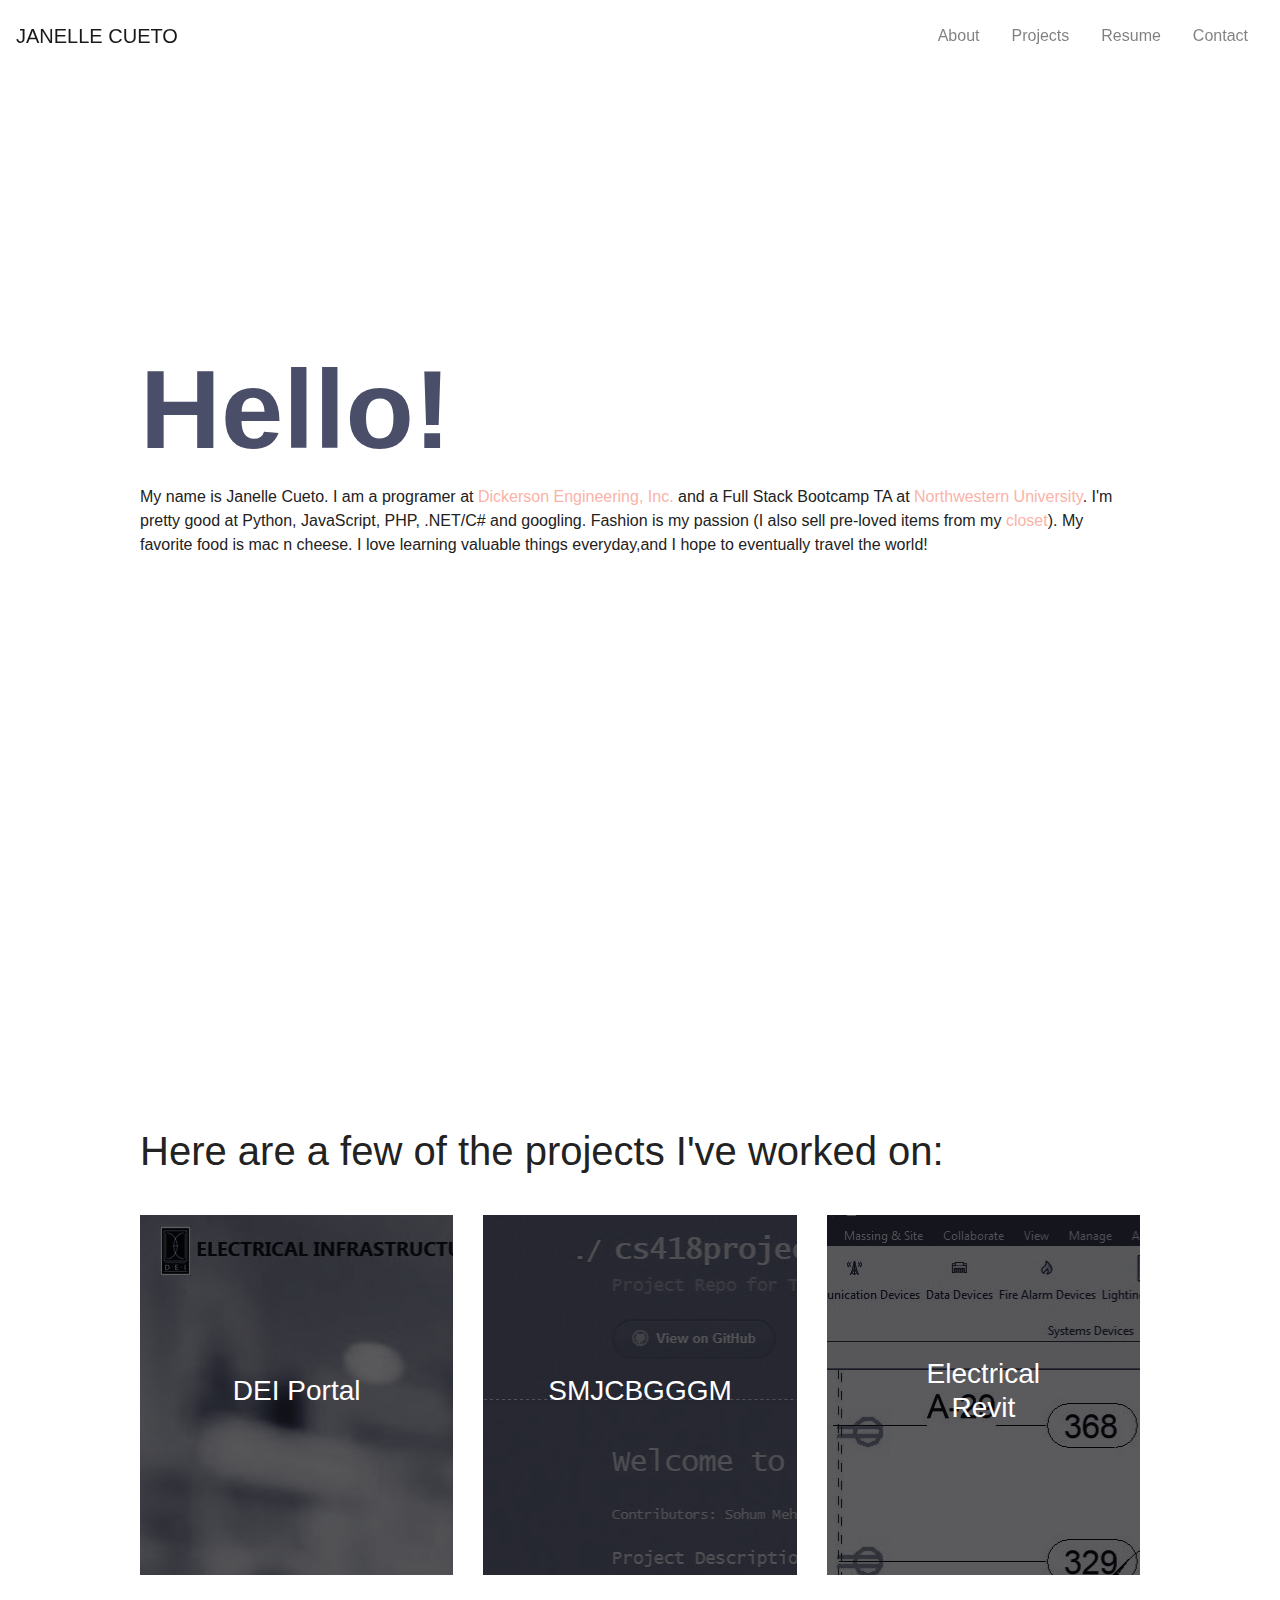
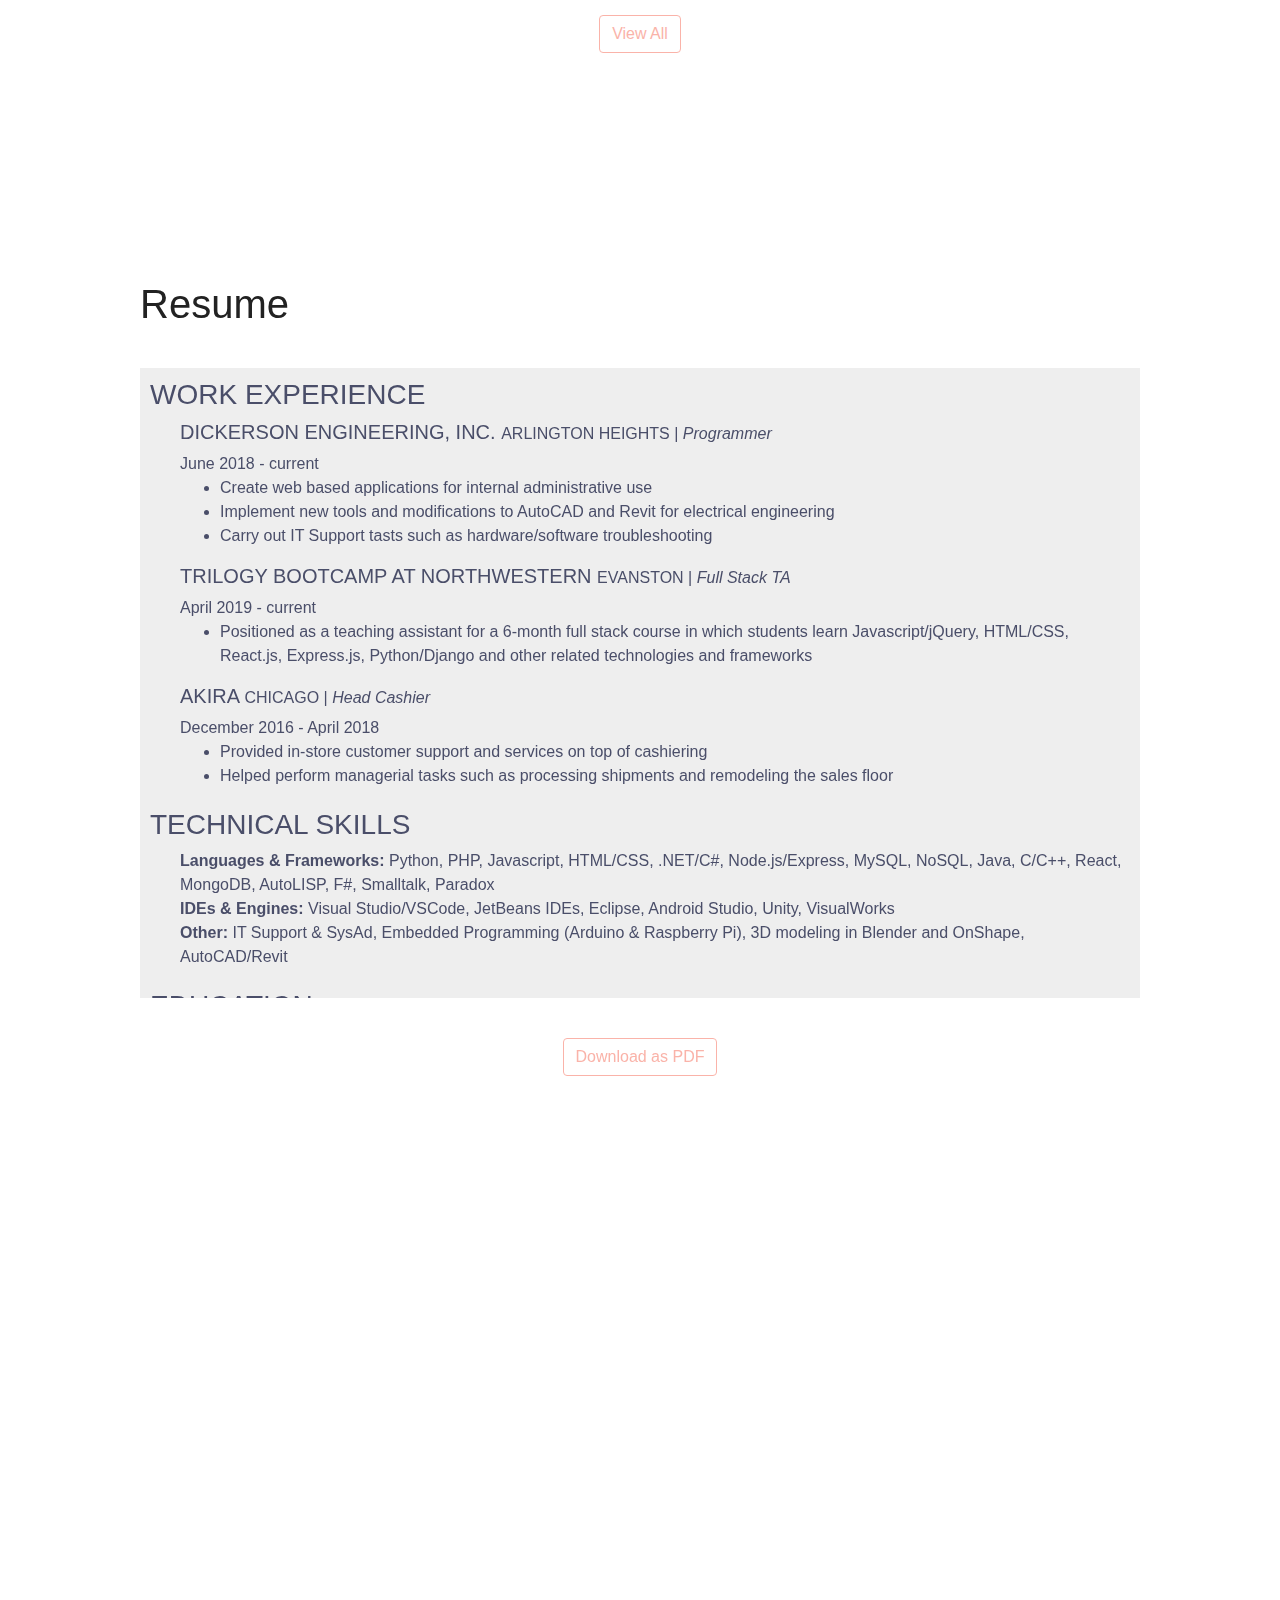
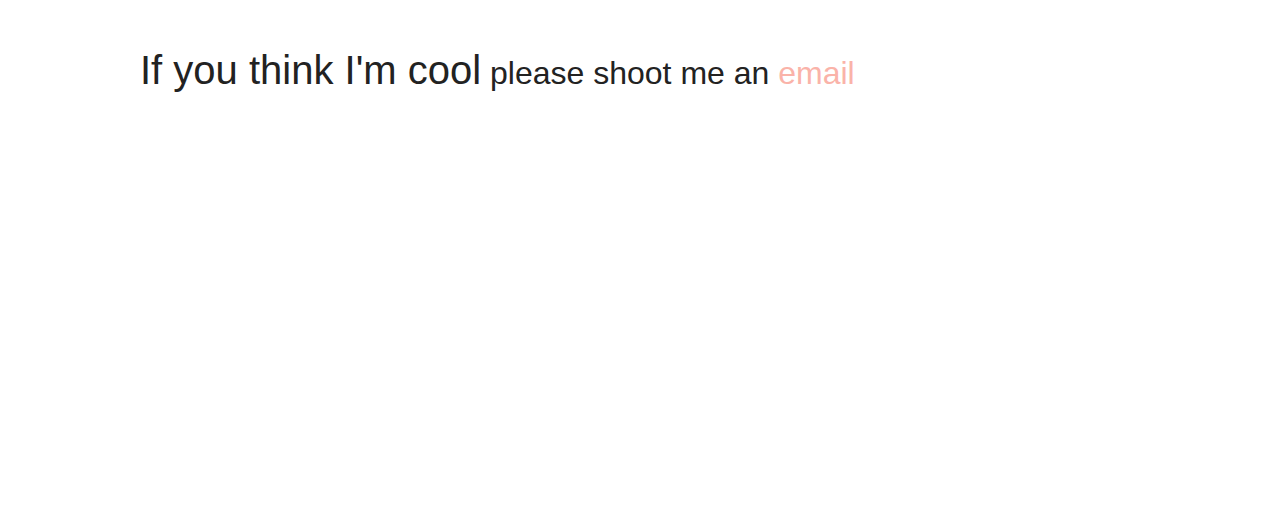
==== index.html @ 41c61125 "updated: added 404 page" ====
<!DOCTYPE html>
<html lang="en">

<head>
    <meta charset="UTF-8">
    <meta name="viewport" content="width=device-width, initial-scale=1.0">
    <meta http-equiv="X-UA-Compatible" content="ie=edge">
    <title>Janelle Cueto </title>
    <link rel="stylesheet" href="https://stackpath.bootstrapcdn.com/bootstrap/4.3.1/css/bootstrap.min.css" integrity="sha384-ggOyR0iXCbMQv3Xipma34MD+dH/1fQ784/j6cY/iJTQUOhcWr7x9JvoRxT2MZw1T"
        crossorigin="anonymous">
    <link rel="stylesheet" href="main.css">
</head>

<body>
    <!-- <div id="tester">
        <span id="scrollDelta"></span>
    </div> -->

    <div class="container-fluid">
    <nav class="navbar navbar-expand-lg fixed-top navbar-light scrolling-navbar">
            <a class="navbar-brand" href="#">
                <span>JANELLE CUETO</span>
            </a>
            <button class="navbar-toggler navbar-toggler-right" type="button" data-toggle="collapse" data-target="#myNavbar" aria-controls="collapsibleNav"
                aria-expanded="false" aria-label="Toggle navigation">
                <span class="navbar-toggler-icon"></span>
            </button>
            <div class="collapse navbar-collapse flex-grow-1" id="myNavbar">
                <ul class="navbar-nav ml-auto flex-nowrap text-right">
                    <li class="nav-item">
                        <a href="#welcome" class="nav-link m-2 menu-item nav-active">About</a>
                    </li>
                    <li class="nav-item">
                        <a href="#projects" class="nav-link m-2 menu-item">Projects</a>
                    </li>
                    <li class="nav-item">
                        <a href="#resume" class="nav-link m-2 menu-item">Resume</a>
                    </li>
                    <li class="nav-item">
                        <a href="#contact" class="nav-link m-2 menu-item">Contact</a>
                    </li>
                </ul>
            </div>
        </nav>

        <div id="welcome" class="page-block">
            <!-- <a name="1" class="snap-link"></a> -->
            <section id="welcome-inner" class="inner-vcenter">
                <h1 class="big-blue">Hello!</h1>
                <p>My name is Janelle Cueto. I am a
                    <span class="welcome-link">programer</span>
                    at
                    <a href="www.dei-pe.com" target="_blank">Dickerson Engineering, Inc.</a> and a Full Stack Bootcamp TA at
                    <a href="https://bootcamp.northwestern.edu/coding/" target="_blank">Northwestern University</a>. I'm pretty 
                    good at Python, JavaScript, PHP, .NET/C# and googling. Fashion is my passion (I also sell pre-loved items 
                    from my <a href="https://www.depop.com/janelli/" target="_blank">closet</a>). My favorite food is mac n 
                    cheese. I love learning valuable things everyday,and I hope to eventually travel the world!
                </p>
            </section>
        </div>
        <div id="projects" class="page-block">
            <!-- <a name="2" class="snap-link"></a> -->
            <section id="projects-inner" class="inner-vcenter">
                <div class="subject-header">
                    <h1>Here are a few of the projects I've worked on:</h1>
                </div>
                <div class="row" id="projects-row">
                    <div class="col-md">
                        <div class="bg-pic" id="pr1"></div>
                        <div class="front-vcenter">
                            <h3>DEI Portal</h3>
                            <a class="btn btn-outline-pink" href="https://portal.dei-pe.com/hospital/demo" target="_blank">
                                Explore</a>
                        </div>
                    </div>
                    <div class="col-md" >
                        <div class="bg-pic" id="pr2"></div>
                        <div class="front-vcenter">
                            <h3>SMJCBGGGM</h3>
                            <a class="btn btn-outline-pink" href="https://nuknuk48.github.io/cs418project/" target="_blank">
                                Explore</a>
                        </div>
                    </div>
                    <div class="col-md">
                        <div class="bg-pic" id="pr3"></div>
                        <div class="front-vcenter">
                            <h3>Electrical Revit</h3>
                            <a class="btn btn-outline-pink" href="https://github.com/janellecueto/RevitMods" target="_blank">
                                Explore</a>
                        </div>
                    </div>
                </div>
                <div class="subject-footer">
                    <!-- <a class="btn btn-outline-pink" href="./projects.html">View All</a> -->
                    <a class="btn btn-outline-pink" href="./pageNotFound.html">View All</a>
                </div>
            </section>
        </div>
        
        <div id="resume" class="page-block">
            <!-- <a name="3" class="snap-link"></a> -->
            <section id="resume-inner" class="inner-vcenter">
                <div class="subject-header">
                    <h1>Resume</h1>
                </div>
                <div id="scrolling">
                    <section class="res-sec">
                        <h3>WORK EXPERIENCE</h3>
                        <div class="res-tab">
                            <h5>DICKERSON ENGINEERING, INC.
                                <small>ARLINGTON HEIGHTS |
                                    <i>Programmer</i>
                                </small>
                            </h5>
                            <span>June 2018 - current</span>
                            <br>
                            <ul>
                                <li>Create web based applications for internal administrative use</li>
                                <li>Implement new tools and modifications to AutoCAD and Revit for electrical engineering </li>
                                <li>Carry out IT Support tasts such as hardware/software troubleshooting</li>
                            </ul>
                        </div>
                        <div class="res-tab">
                            <h5>TRILOGY BOOTCAMP AT NORTHWESTERN
                                <small>EVANSTON |
                                    <i>Full Stack TA</i>
                                </small>
                            </h5>
                            <span>April 2019 - current</span>
                            <br>
                            <ul>
                                <li>Positioned as a teaching assistant for a 6-month full stack course in which students learn
                                    Javascript/jQuery, HTML/CSS, React.js, Express.js, Python/Django and other related technologies
                                    and frameworks</li>
                            </ul>
                        </div>
                        <div class="res-tab">
                            <h5>AKIRA
                                <small>CHICAGO |
                                    <i>Head Cashier</i>
                                </small>
                            </h5>
                            <span>December 2016 - April 2018</span>
                            <br>
                            <ul>
                                <li>Provided in-store customer support and services on top of cashiering</li>
                                <li>Helped perform managerial tasks such as processing shipments and remodeling the sales floor</li>
                            </ul>
                        </div>

                    </section>
                    <section class="res-sec">
                        <h3>TECHNICAL SKILLS</h3>
                        <div class="res-tab">
                            <b>Languages & Frameworks: </b>
                            <span>Python, PHP, Javascript, HTML/CSS, .NET/C#, Node.js/Express, MySQL, NoSQL, Java, C/C++, React,
                                MongoDB, AutoLISP, F#, Smalltalk, Paradox
                            </span>
                            <br>
                            <b>IDEs & Engines: </b>
                            <span>Visual Studio/VSCode, JetBeans IDEs, Eclipse, Android Studio, Unity, VisualWorks
                            </span>
                            <br>
                            <b>Other: </b>
                            <span>IT Support & SysAd, Embedded Programming (Arduino & Raspberry Pi), 3D modeling in Blender and
                                OnShape, AutoCAD/Revit
                            </span>
                        </div>
                    </section>
                    <section class="res-sec">
                        <h3>EDUCATION</h3>
                        <div class="res-tab">
                            <h5>UNIVERSITY OF ILLINOIS AT CHICAGO
                                <small>Chicago</small>
                            </h5>
                            <span>August 2014 - May 2018</span>
                            <br>
                            <span>Bachelor of Science in Computer Science / GPA: 3.4/4.0</span>
                        </div>
                    </section>
                    <section class="res-sec">
                        <h3>PROJECTS & OTHER EXPERIENCE</h3>
                        <div class="res-tab">
                            <h5>
                                <a href="https://portal.dei-pe.com/hospital/demo/" target="_blank" class="res-link">DEI HOSPITAL PORTAL</a>
                                <small>|
                                    <i>Full Stack</i>
                                </small>
                            </h5>
                            <span>October 2018 - current</span>
                            <br>
                            <ul>
                                <li>Created an online viewing portal which displays information on the state of a hospital’s
                                    electrical gear for use by our clients.
                                </li>
                                <li>Implemented an in-house editor which manages portal data and client user privileges.
                                </li>
                            </ul>
                        </div>
                        <div class="res-tab">
                            <h5>
                                DEI REVIT ADD-INS
                                <small>|<i>.NET/C# Developer</i></small>
                            </h5>
                            <span>January 2019 - current</span><br>
                            <ul>
                                <li>Explored the .NET Revit API and defined external commands to cater to electrical engineering
                                    design. </li>
                            </ul>
                        </div>
                        <div class="res-tab">
                            <h5>
                                    <a href="https://nuknuk48.github.io/cs418project/" target="_blank" class="res-link">SMJCBGGGM</a> 
                                <small> | <i>Python Developer</i></small>
                            </h5>
                            <span>January 2018 - May 2018</span><br>
                            <ul>
                                <li>Collaborated with team members to create a web application displaying data scraped from Yelp in
                                     conjunction with other data collected on a specific area in Chicago. </li>
                            </ul>
                        </div>
                        <div class="res-tab">
                            <h5>
                                <a href="https://janellecueto.wixsite.com/class/vr-project-3-escape-room" target="_blank" class="res-link">ESCAPE ROOM VR</a>
                                <small> | <i>Game Developer</i></small>
                            </h5>
                            <span>November 2017 - December 2017</span><br>
                            <ul>
                                <li>Worked with a small team to create a virtual reality simulation for the HTC Vive.</li>
                            </ul>
                        </div>
                    </section>
                </div>
                <div class="subject-footer">
                    <a class="btn btn-outline-pink" href="JanelleCueto_Resume (1).pdf">Download as PDF</a>
                </div>
            </section>
        </div>
        <div id="contact" class="page-block">
            <section id="contact-inner" class="inner-vcenter">
                <div class="subject-header">
                    <h1>If you think I'm cool<small> please shoot me an
                            <a href="mailto:janellecueto@gmail.com?subject=Nice Github Page!&body=You've caught my attention...">email</a>
                        </small>
                    </h1>
                </div>
            </section>
        </div>
    </div>
<script src="https://code.jquery.com/jquery-3.3.1.slim.min.js" integrity="sha384-q8i/X+965DzO0rT7abK41JStQIAqVgRVzpbzo5smXKp4YfRvH+8abtTE1Pi6jizo"
    crossorigin="anonymous"></script>
<script src="https://cdnjs.cloudflare.com/ajax/libs/popper.js/1.14.7/umd/popper.min.js" integrity="sha384-UO2eT0CpHqdSJQ6hJty5KVphtPhzWj9WO1clHTMGa3JDZwrnQq4sF86dIHNDz0W1"
    crossorigin="anonymous"></script>
<script src="https://stackpath.bootstrapcdn.com/bootstrap/4.3.1/js/bootstrap.min.js" integrity="sha384-JjSmVgyd0p3pXB1rRibZUAYoIIy6OrQ6VrjIEaFf/nJGzIxFDsf4x0xIM+B07jRM"
    crossorigin="anonymous"></script>
<script src="main.js"></script>

</body>

</html>
---- main.css ----
*{box-sizing: border-box;}
/* for snap scrolling behavior */

/**
 *  #4a4e69 (~navy)
 *  #d81e5b (~hot pink)
 *  #ffffff
 *  #fab3a9 (~peach)
 *  #222222
 */
body{
    scroll-snap-type: mandatory;
    scroll-snap-points-y: repeat(100vh);
    scroll-snap-type: y mandatory;
    color: #222;
}
.inner-vcenter{
    width: 80%; max-height: 100%;
    position: relative; top: 50%; left: 50%;
    transform: translateX(-50%) translateY(-50%);
}
.front-vcenter{
    position: absolute; top: 50%; left: 50%;
    transform: translateX(-50%) translateY(-50%);
    text-align: center;
}
.page-block{
    display: block; height: 100vh;
    /* scroll-snap-align: center; */
}
.subject-header{
    margin: 40px 0;
}
.subject-footer{
    padding-top: 40px;
    text-align: center;
}
a{color: #fab3a9; transition: all 0.3s ease-in-out;}
a:hover{color: #d81e5b; text-decoration: none;}

.btn-outline-pink{
    color: #fab3a9;
    border-color: #fab3a9;
}
.btn-outline-pink:hover{
    color: white; background-color: #d81e5b; border: 1px solid transparent;
}

#welcome-inner h1{
    font-size: 112px;
    font-weight: bold;
    color: #4a4e69;
}
h1.big-blue{
    font-size: 112px;
    font-weight: bold;
    color: #4a4e69;
}

#projects-row{
    height: 40vh;
}
/* #projects-inner > .row > .col{height: 100%;} */
#resume-inner{display: block; height: 100%;}
#scrolling{
    display: block; 
    padding: 10px;
    max-height: 70%; 
    color:  #4a4e69;
    /* color: white; */
    overflow-x: auto;
    background-color: #eee;
}

.res-tab{
    display: block; padding-left: 30px;
}
.res-sec{
    display: block; margin-bottom: 20px;
}
.res-link{text-decoration: none; color: #4a4e69; transition: all 0.3s ease-in-out;}
.res-link:hover{color: #fab3a9; text-decoration: none;}

.bg-pic{
    width: 100%; height: 100%;
    position: relative; top:0; right: 0;
    background-position: center; 
    transition: all 0.5s ease-in-out;
    filter: brightness(40%);
}

#pr1{background: url("photos/demo\(3\).JPG");}
#pr2{background: url("photos/cs418_1\(1\).JPG");}
#pr3{background: url("photos/revit\(2\).JPG");}

#projects-row h3{color: white;}
#projects-row a{display: none;}

#tester{
    display: block; 
    position: fixed;
    top: 80px; left: 5px;
    width: 200px; height: 100px;
    background: blue;
    color: white
}

#backButton i{
    font-size: 24px;
    padding: 0px 10px;
    transition: all 0.3s ease-in-out;
}
#backButton i:hover{
    color: #fab3a9;
}
.hidden-left{
    /* display: none; */
    color: transparent;
    transition: all 0.3s ease-in-out;
}

#gitIcon{
    color: #4a4e69;
}
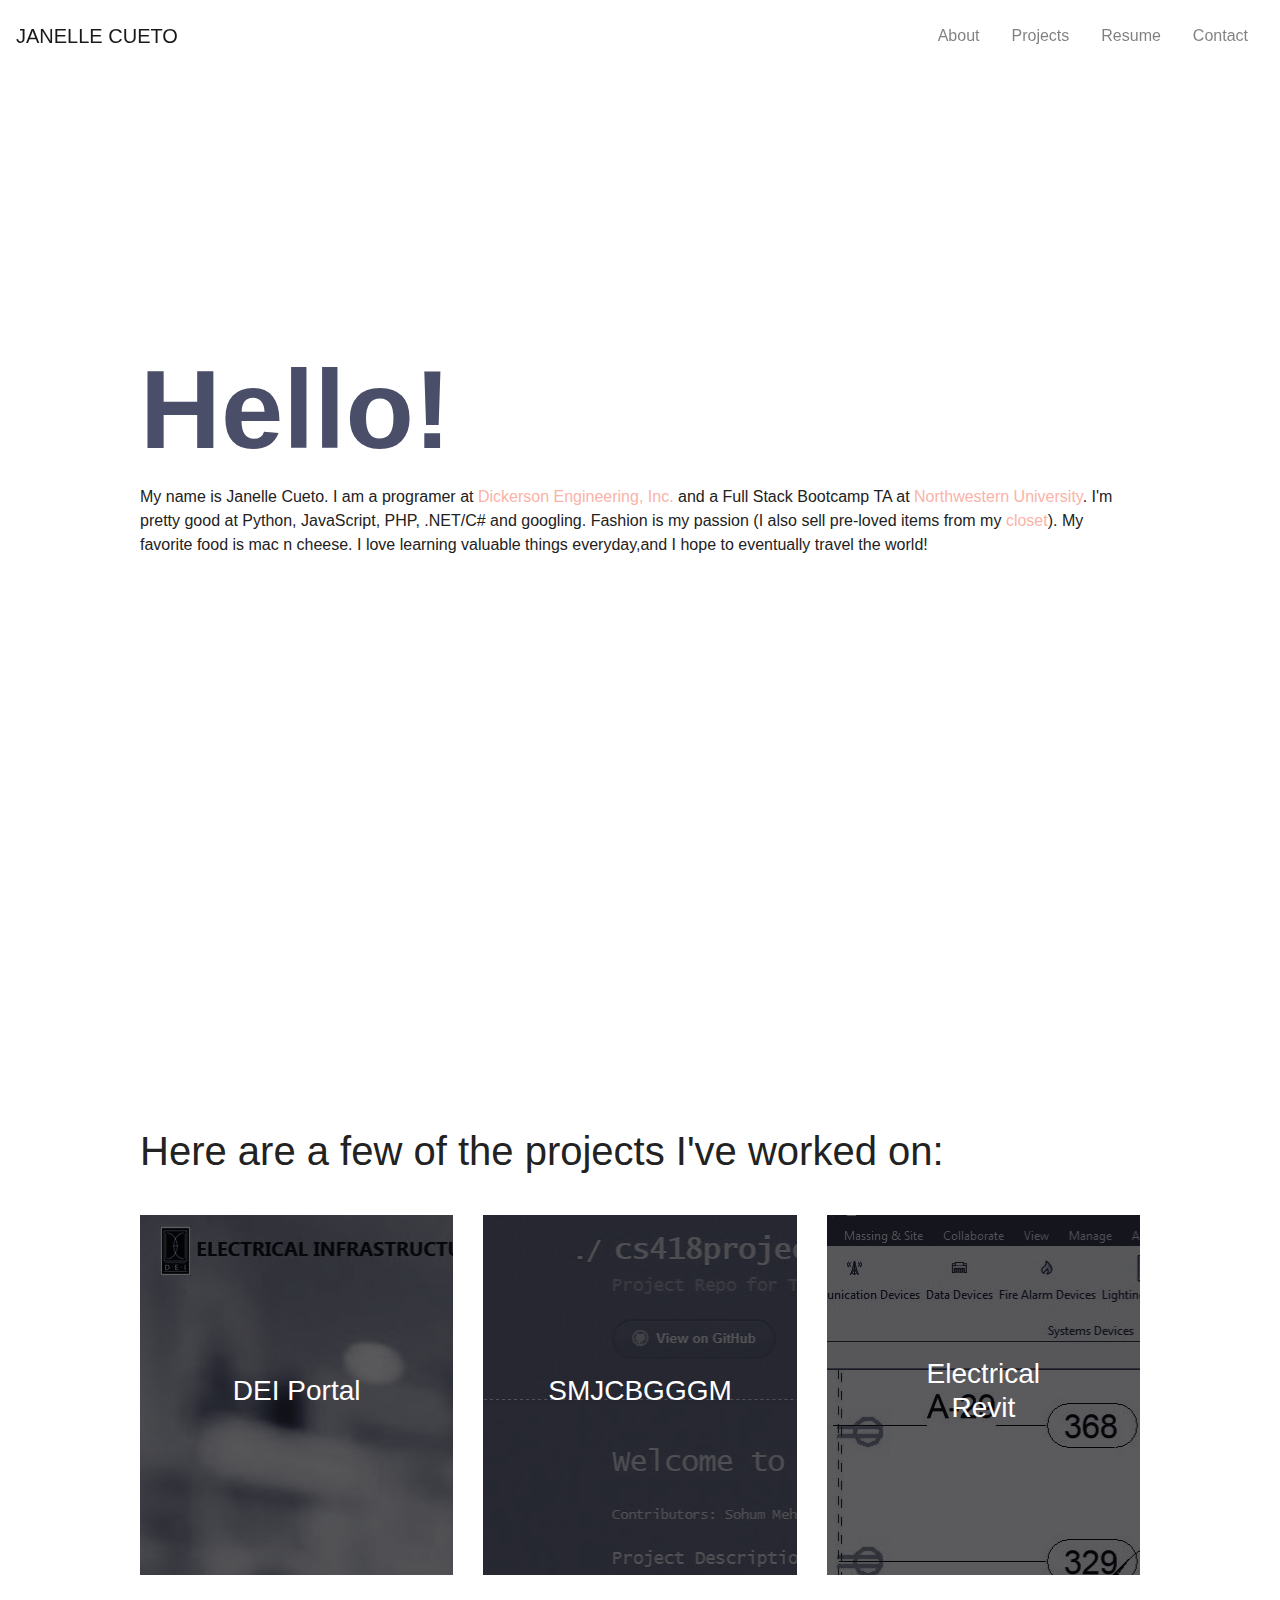
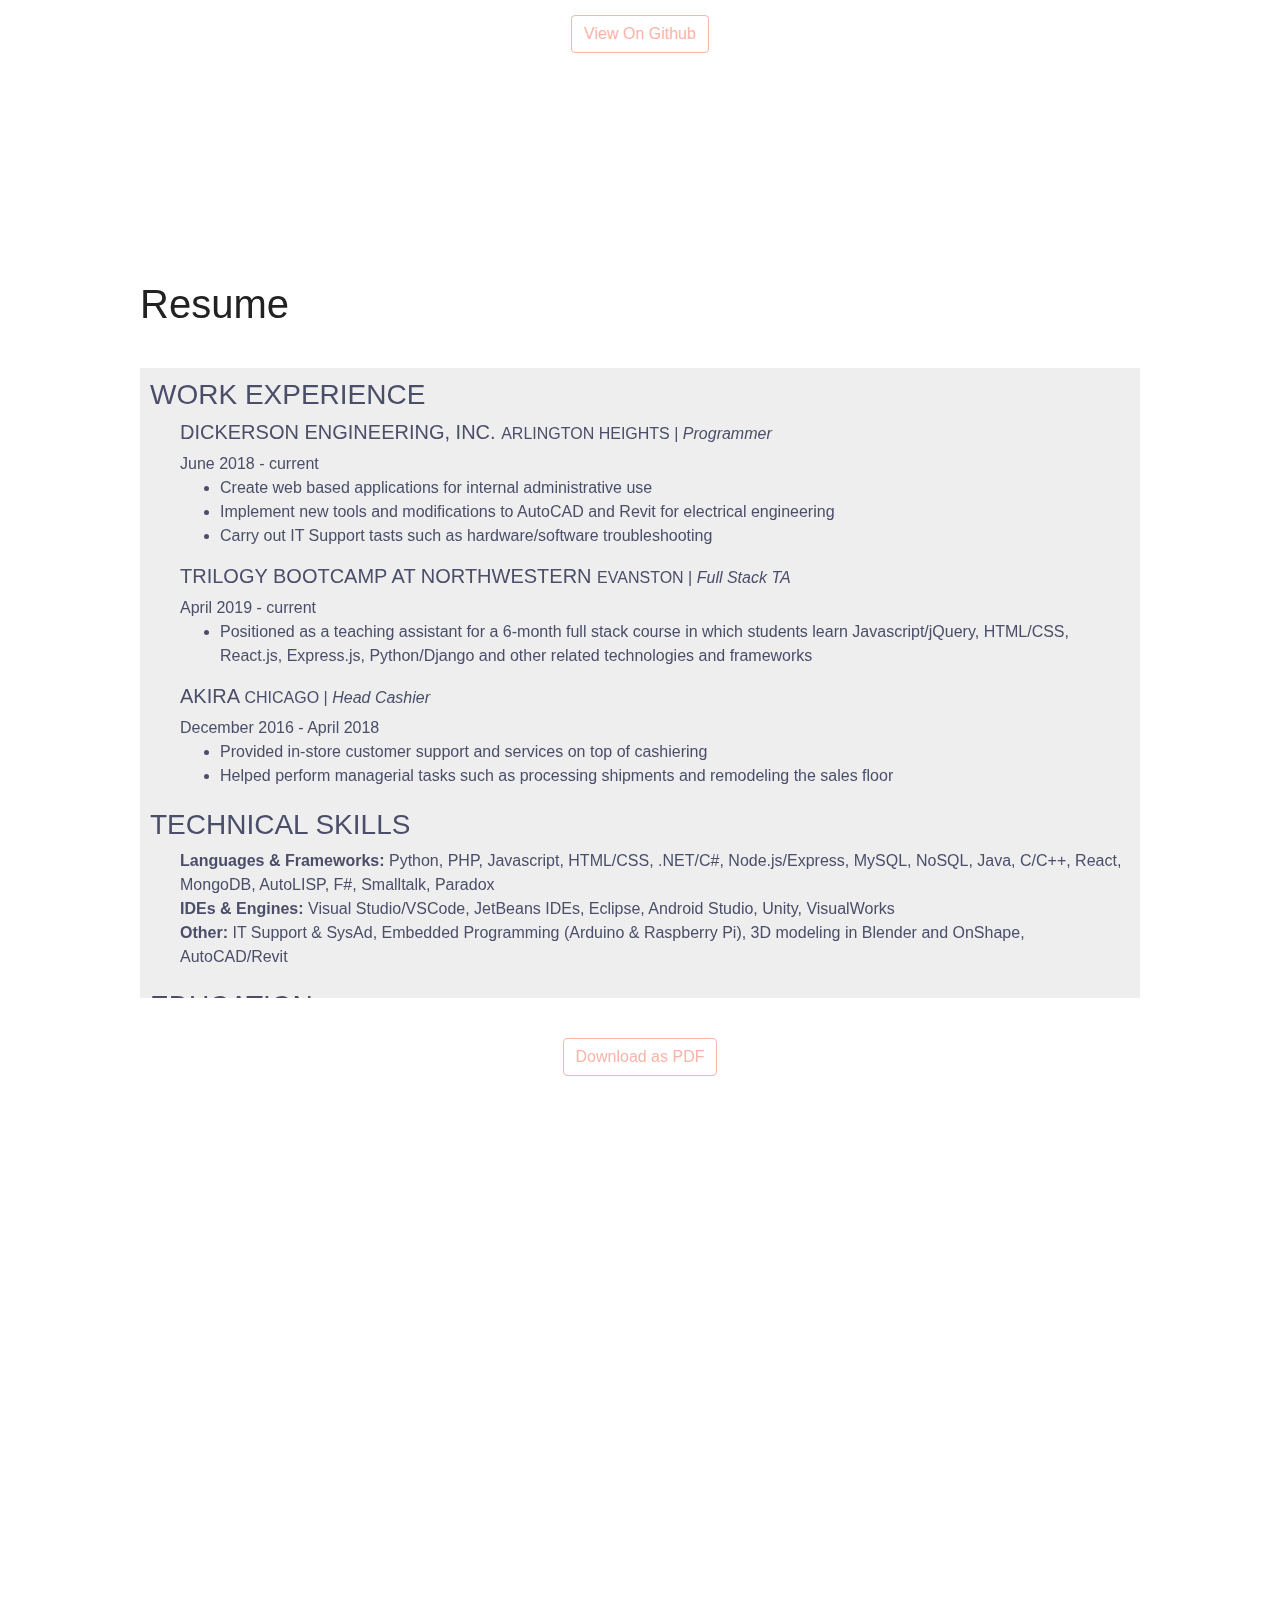
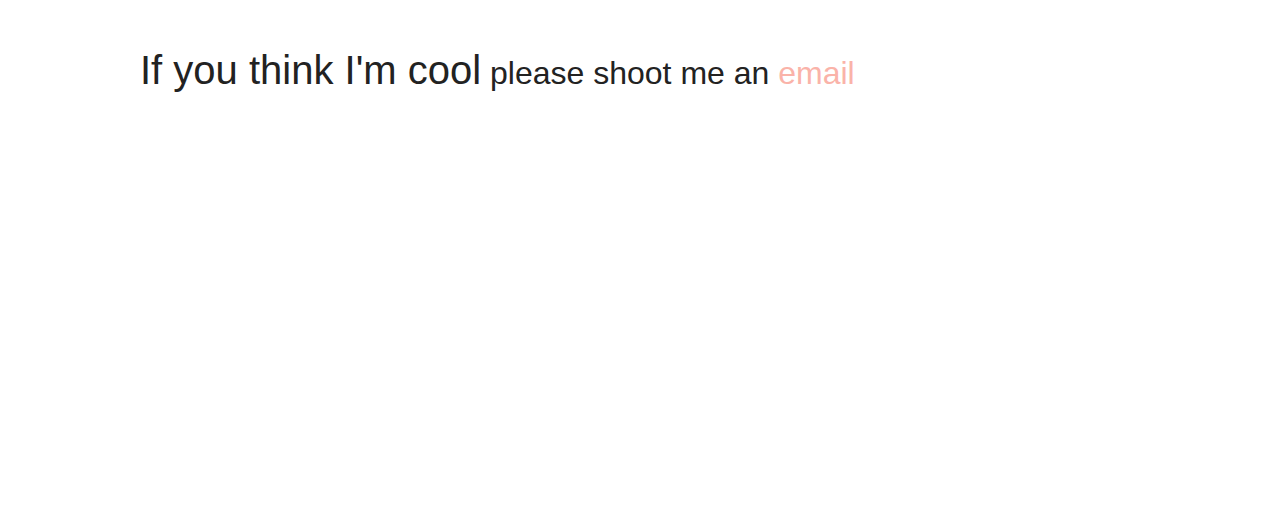
==== commit 5d4dc7f0: "updated view all to view on github in main page" ====
--- a/index.html
+++ b/index.html
@@ -8,7 +8,7 @@
     <title>Janelle Cueto </title>
     <link rel="stylesheet" href="https://stackpath.bootstrapcdn.com/bootstrap/4.3.1/css/bootstrap.min.css" integrity="sha384-ggOyR0iXCbMQv3Xipma34MD+dH/1fQ784/j6cY/iJTQUOhcWr7x9JvoRxT2MZw1T"
         crossorigin="anonymous">
-    <link rel="stylesheet" href="main.css">
+    <link rel="stylesheet" href="assets/main.css">
 </head>
 
 <body>
@@ -92,7 +92,7 @@
                 </div>
                 <div class="subject-footer">
                     <!-- <a class="btn btn-outline-pink" href="./projects.html">View All</a> -->
-                    <a class="btn btn-outline-pink" href="./pageNotFound.html">View All</a>
+                    <a class="btn btn-outline-pink" href="https://github.com/janellecueto/">View On Github</a>
                 </div>
             </section>
         </div>
@@ -232,7 +232,7 @@
                     </section>
                 </div>
                 <div class="subject-footer">
-                    <a class="btn btn-outline-pink" href="JanelleCueto_Resume (1).pdf">Download as PDF</a>
+                    <a class="btn btn-outline-pink" href="assets/JanelleCueto_Resume.pdf">Download as PDF</a>
                 </div>
             </section>
         </div>
@@ -253,7 +253,7 @@
     crossorigin="anonymous"></script>
 <script src="https://stackpath.bootstrapcdn.com/bootstrap/4.3.1/js/bootstrap.min.js" integrity="sha384-JjSmVgyd0p3pXB1rRibZUAYoIIy6OrQ6VrjIEaFf/nJGzIxFDsf4x0xIM+B07jRM"
     crossorigin="anonymous"></script>
-<script src="main.js"></script>
+<script src="assets/main.js"></script>
 
 </body>
 
--- a/assets/main.css
+++ b/assets/main.css
@@ -0,0 +1,134 @@
+*{box-sizing: border-box;}
+/* for snap scrolling behavior */
+
+/**
+ *  #4a4e69 (~navy)
+ *  #d81e5b (~hot pink)
+ *  #ffffff
+ *  #fab3a9 (~peach)
+ *  #222222
+ */
+body{
+    scroll-snap-type: mandatory;
+    scroll-snap-points-y: repeat(100vh);
+    scroll-snap-type: y mandatory;
+    color: #222;
+}
+.inner-vcenter{
+    width: 80%; max-height: 100%;
+    position: relative; top: 50%; left: 50%;
+    transform: translateX(-50%) translateY(-50%);
+}
+.front-vcenter{
+    position: absolute; top: 50%; left: 50%;
+    transform: translateX(-50%) translateY(-50%);
+    text-align: center;
+}
+.page-block{
+    display: block; height: 100vh;
+    /* scroll-snap-align: center; */
+}
+.subject-header{
+    margin: 40px 0;
+}
+.subject-footer{
+    padding-top: 40px;
+    text-align: center;
+}
+a{color: #fab3a9; transition: all 0.3s ease-in-out;}
+a:hover{color: #d81e5b; text-decoration: none;}
+
+.btn-outline-pink{
+    color: #fab3a9;
+    border-color: #fab3a9;
+}
+.btn-outline-pink:hover{
+    color: white; background-color: #d81e5b; border: 1px solid transparent;
+}
+
+#welcome-inner h1{
+    font-size: 112px;
+    font-weight: bold;
+    color: #4a4e69;
+}
+h1.big-blue{
+    font-size: 112px;
+    font-weight: bold;
+    color: #4a4e69;
+}
+
+#projects-row{
+    height: 40vh;
+}
+/* #projects-inner > .row > .col{height: 100%;} */
+#resume-inner{display: block; height: 100%;}
+#scrolling{
+    display: block; 
+    padding: 10px;
+    max-height: 70%; 
+    color:  #4a4e69;
+    /* color: white; */
+    overflow-x: auto;
+    background-color: #eee;
+}
+
+.res-tab{
+    display: block; padding-left: 30px;
+}
+.res-sec{
+    display: block; margin-bottom: 20px;
+}
+.res-link{text-decoration: none; color: #4a4e69; transition: all 0.3s ease-in-out;}
+.res-link:hover{color: #fab3a9; text-decoration: none;}
+
+.bg-pic{
+    width: 100%; height: 100%;
+    position: relative; top:0; right: 0;
+    background-position: center; 
+    transition: all 0.5s ease-in-out;
+    filter: brightness(40%);
+}
+
+#pr1{background: url("photos/demo\(3\).JPG");}
+#pr2{background: url("photos/cs418_1\(1\).JPG");}
+#pr3{background: url("photos/revit\(2\).JPG");}
+
+#projects-row h3{color: white;}
+#projects-row a{display: none;}
+
+#tester{
+    display: block; 
+    position: fixed;
+    top: 80px; left: 5px;
+    width: 200px; height: 100px;
+    background: blue;
+    color: white
+}
+
+#backButton i{
+    font-size: 24px;
+    padding: 0px 10px;
+    transition: all 0.3s ease-in-out;
+}
+#backButton i:hover{
+    color: #fab3a9;
+}
+.hidden-left{
+    /* display: none; */
+    color: transparent;
+    transition: all 0.3s ease-in-out;
+}
+
+#gitIcon{
+    color: #4a4e69;
+}
+
+
+@media screen and (max-width: 768px){
+    body{scroll-snap-type: none;}
+    .page-block{height: auto; padding-bottom: 20px;}
+    .inner-vcenter{width: 90%; position: static; transform: none; display: block; margin: auto;}
+    #welcome{margin-top: 45px;}
+    .big-card{padding: 0;}
+    #welcome-inner h1{font-size: 4em;}
+}
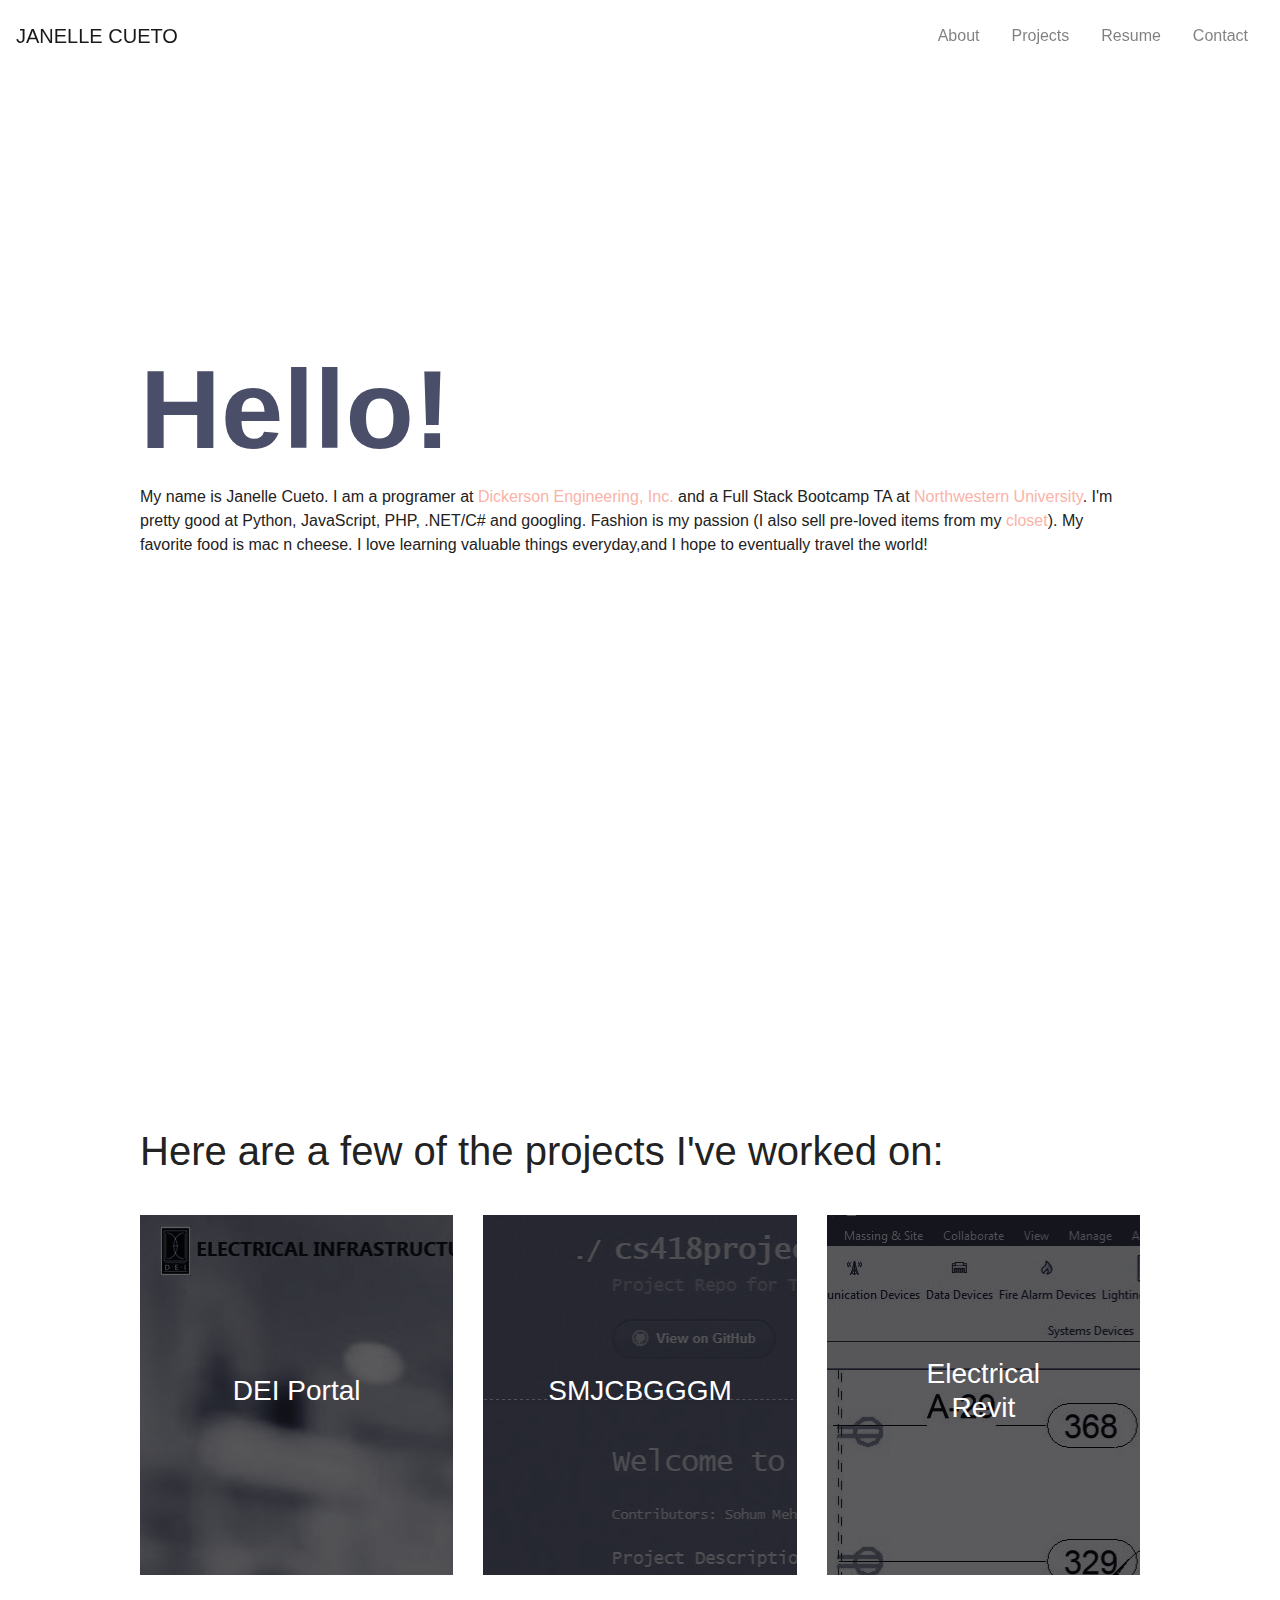
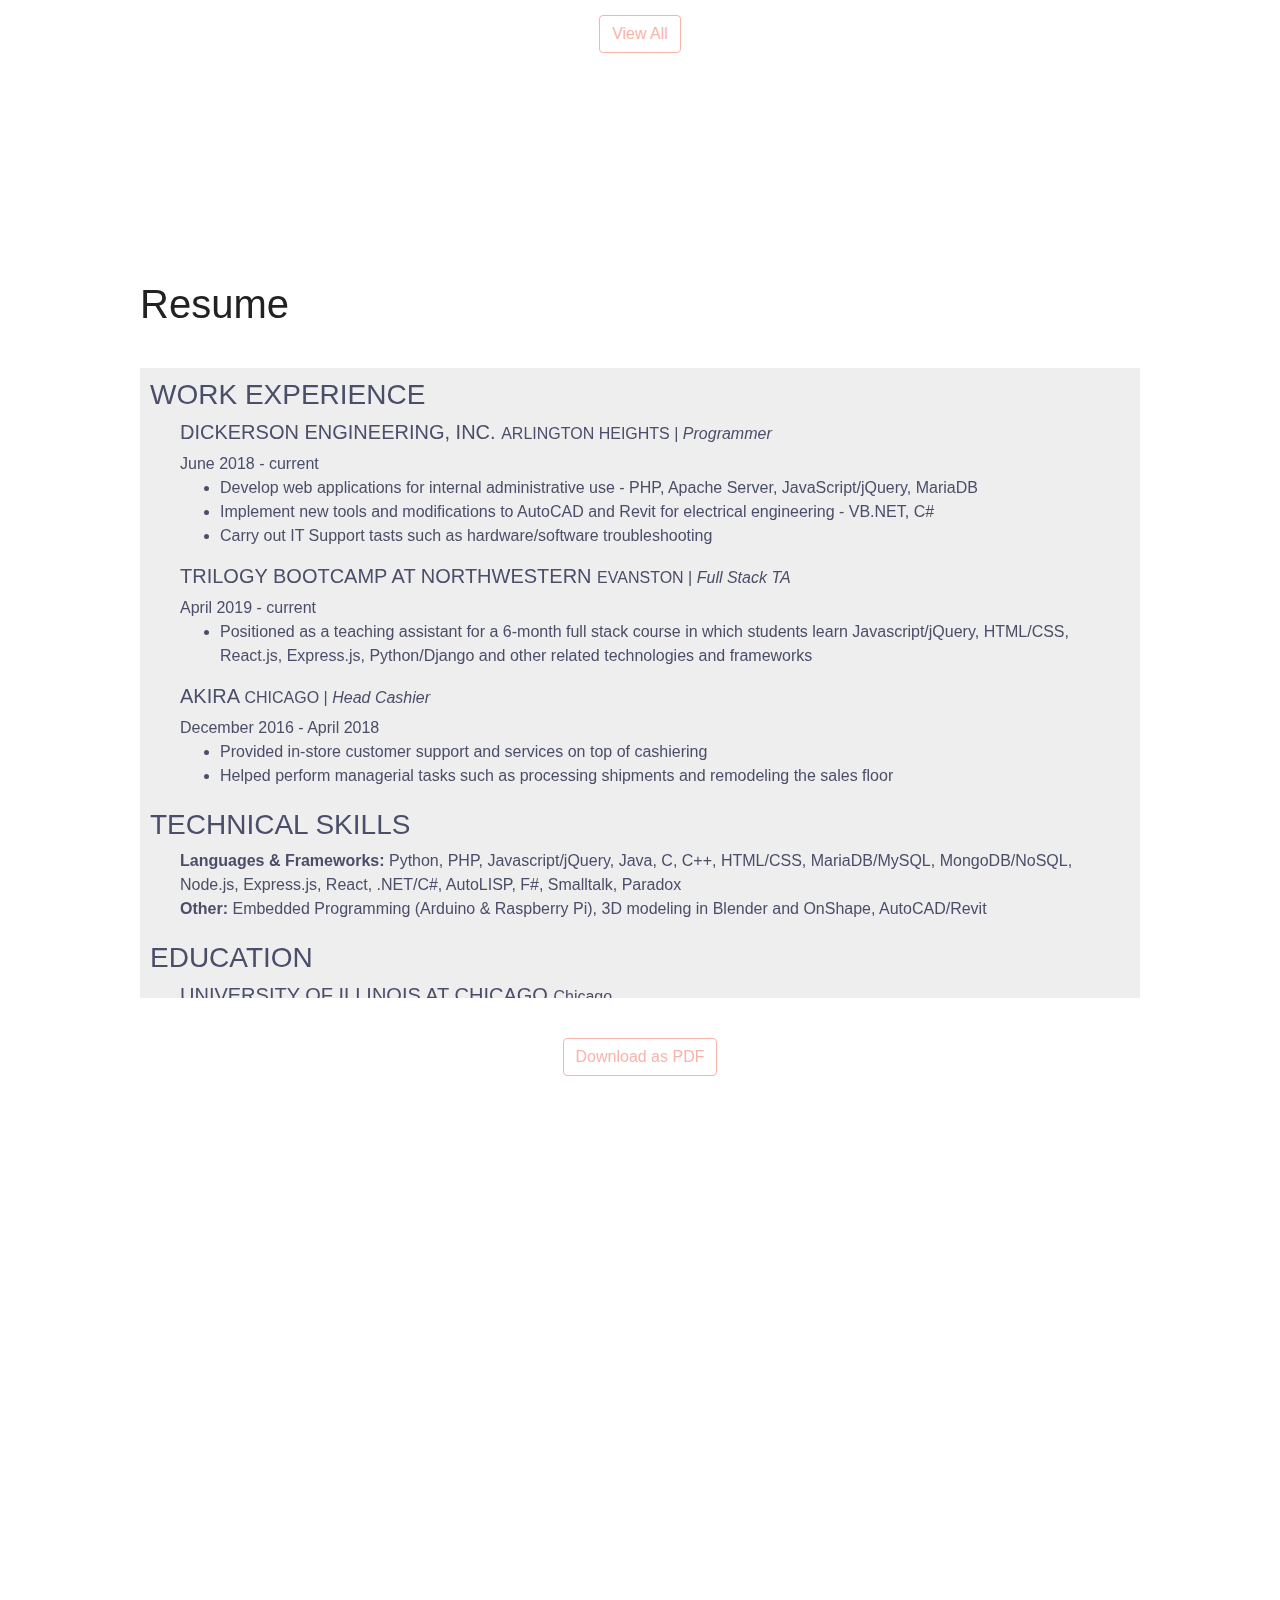
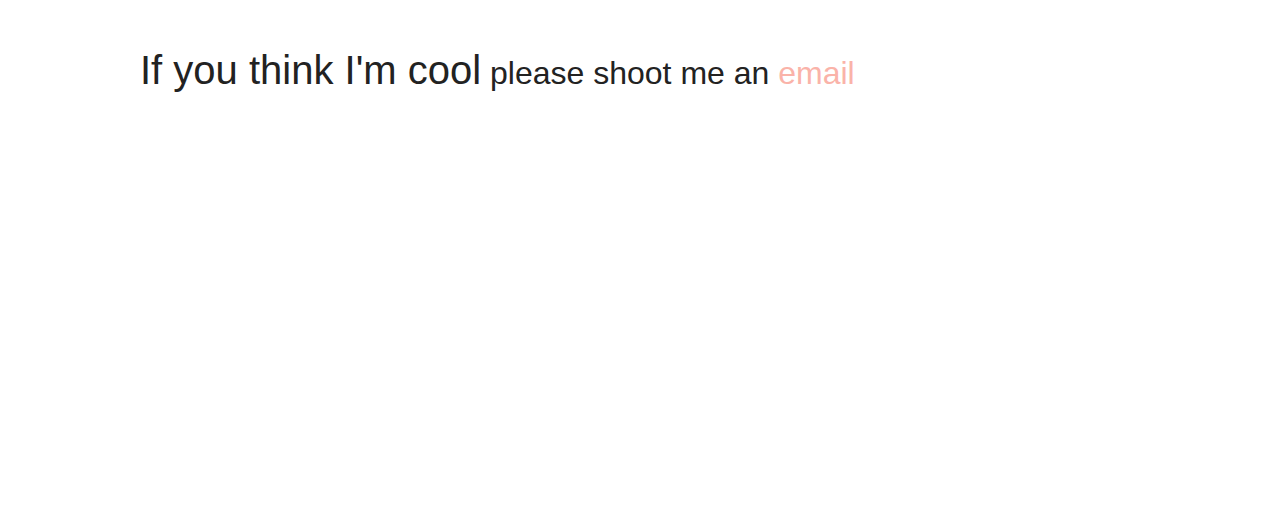
==== commit 75f048f6: "updated resume pdf" ====
--- a/index.html
+++ b/index.html
@@ -92,7 +92,7 @@
                 </div>
                 <div class="subject-footer">
                     <!-- <a class="btn btn-outline-pink" href="./projects.html">View All</a> -->
-                    <a class="btn btn-outline-pink" href="https://github.com/janellecueto/">View On Github</a>
+                    <a class="btn btn-outline-pink" href="./pageNotFound.html">View All</a>
                 </div>
             </section>
         </div>
@@ -115,8 +115,8 @@
                             <span>June 2018 - current</span>
                             <br>
                             <ul>
-                                <li>Create web based applications for internal administrative use</li>
-                                <li>Implement new tools and modifications to AutoCAD and Revit for electrical engineering </li>
+                                <li>Develop web applications for internal administrative use - PHP, Apache Server, JavaScript/jQuery, MariaDB</li>
+                                <li>Implement new tools and modifications to AutoCAD and Revit for electrical engineering - VB.NET, C#</li>
                                 <li>Carry out IT Support tasts such as hardware/software troubleshooting</li>
                             </ul>
                         </div>
@@ -153,16 +153,12 @@
                         <h3>TECHNICAL SKILLS</h3>
                         <div class="res-tab">
                             <b>Languages & Frameworks: </b>
-                            <span>Python, PHP, Javascript, HTML/CSS, .NET/C#, Node.js/Express, MySQL, NoSQL, Java, C/C++, React,
-                                MongoDB, AutoLISP, F#, Smalltalk, Paradox
+                            <span>Python, PHP, Javascript/jQuery, Java, C, C++, HTML/CSS, MariaDB/MySQL, MongoDB/NoSQL, 
+                                Node.js, Express.js, React, .NET/C#, AutoLISP, F#, Smalltalk, Paradox
                             </span>
                             <br>
-                            <b>IDEs & Engines: </b>
-                            <span>Visual Studio/VSCode, JetBeans IDEs, Eclipse, Android Studio, Unity, VisualWorks
-                            </span>
-                            <br>
                             <b>Other: </b>
-                            <span>IT Support & SysAd, Embedded Programming (Arduino & Raspberry Pi), 3D modeling in Blender and
+                            <span>Embedded Programming (Arduino & Raspberry Pi), 3D modeling in Blender and
                                 OnShape, AutoCAD/Revit
                             </span>
                         </div>
@@ -190,11 +186,14 @@
                             <span>October 2018 - current</span>
                             <br>
                             <ul>
-                                <li>Created an online viewing portal which displays information on the state of a hospital’s
+                                <li>Created a portal which displays information on the state of a hospital’s
                                     electrical gear for use by our clients.
                                 </li>
                                 <li>Implemented an in-house editor which manages portal data and client user privileges.
                                 </li>
+                                <li>
+                                    Tech stack: Javascript/jQuery, HTML, CSS, PHP, MariaDB, Apache Server
+                                </li>
                             </ul>
                         </div>
                         <div class="res-tab">
@@ -215,8 +214,9 @@
                             </h5>
                             <span>January 2018 - May 2018</span><br>
                             <ul>
-                                <li>Collaborated with team members to create a web application displaying data scraped from Yelp in
+                                <li>Collaborated with team members to create a web application visualizing data scraped from Yelp in
                                      conjunction with other data collected on a specific area in Chicago. </li>
+                                <li>Tech stack: Javascript, Python(Pandas, BeautifulSoup, sodaPy, SkLearn), hosted on Github Pages</li>
                             </ul>
                         </div>
                         <div class="res-tab">
@@ -227,6 +227,7 @@
                             <span>November 2017 - December 2017</span><br>
                             <ul>
                                 <li>Worked with a small team to create a virtual reality simulation for the HTC Vive.</li>
+                                <li>Tech stack: C#(MonoDevelop - Unity5 Game Engine)</li>
                             </ul>
                         </div>
                     </section>
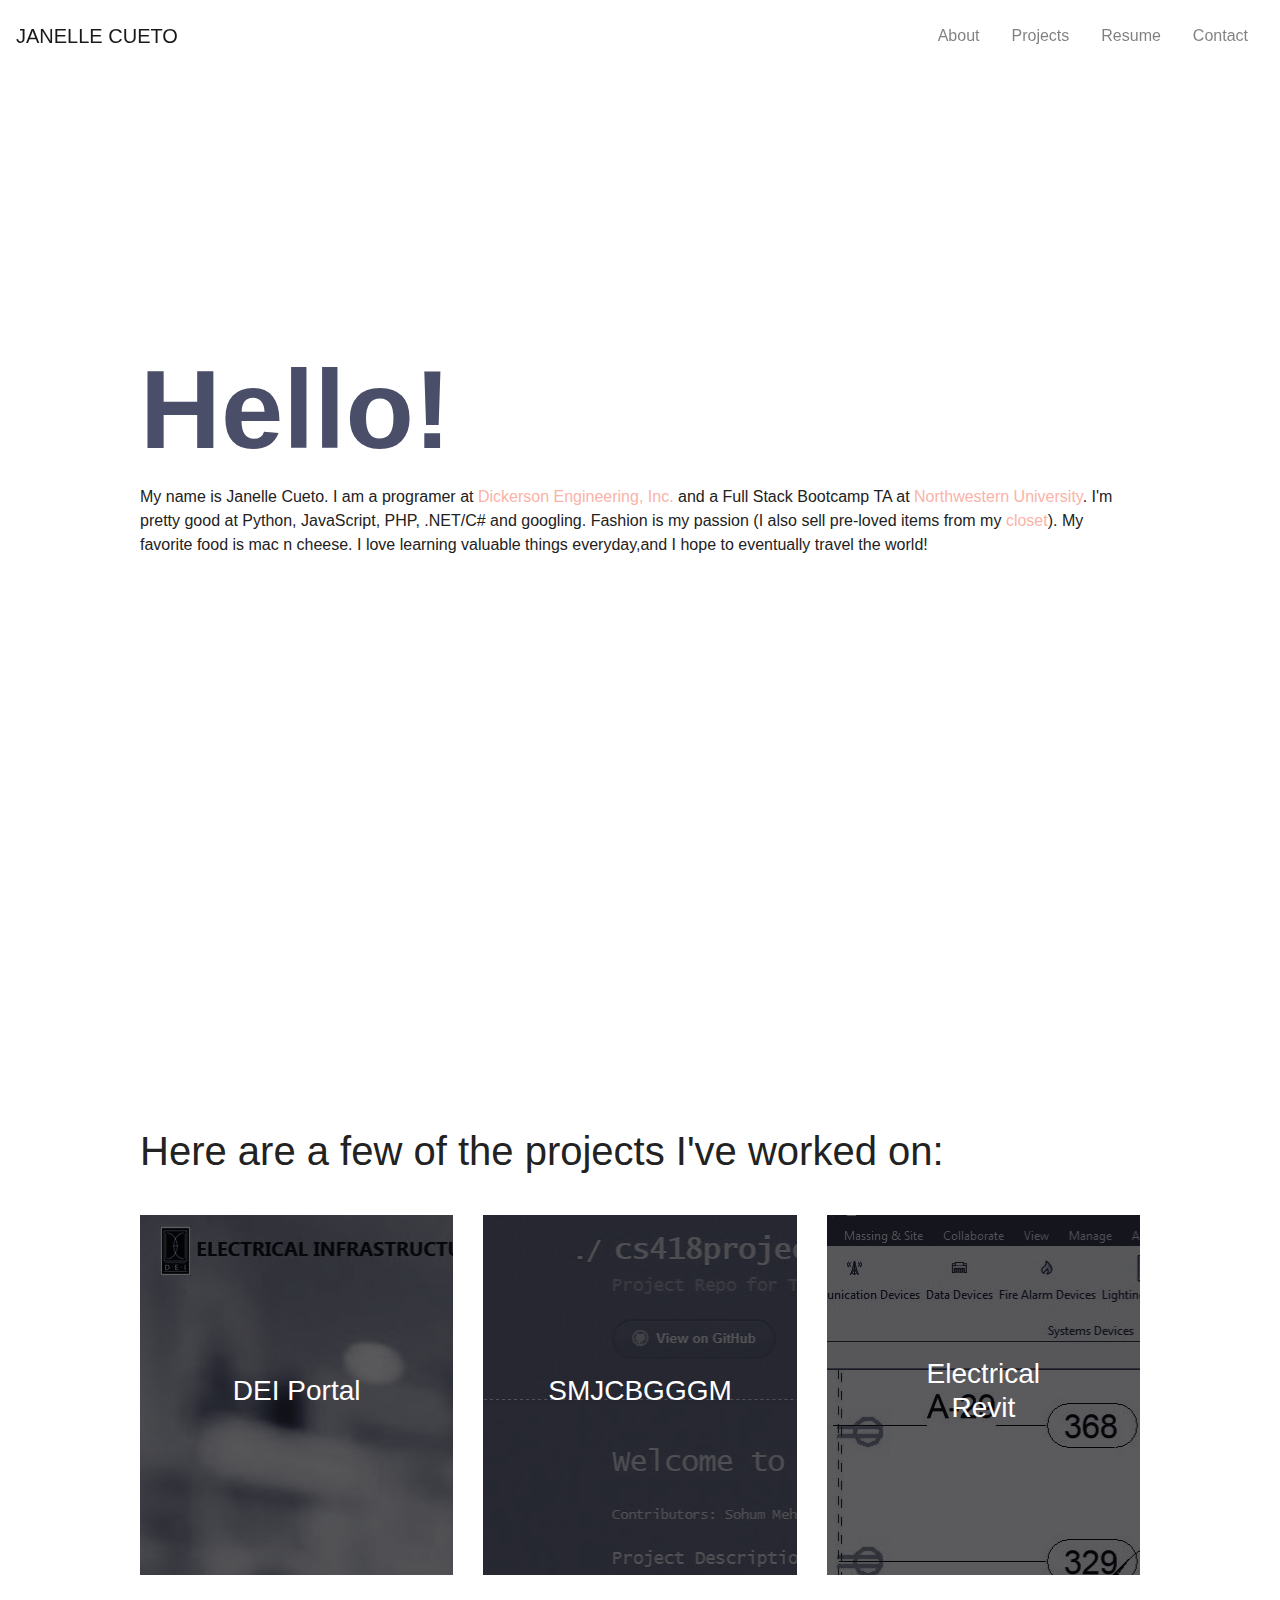
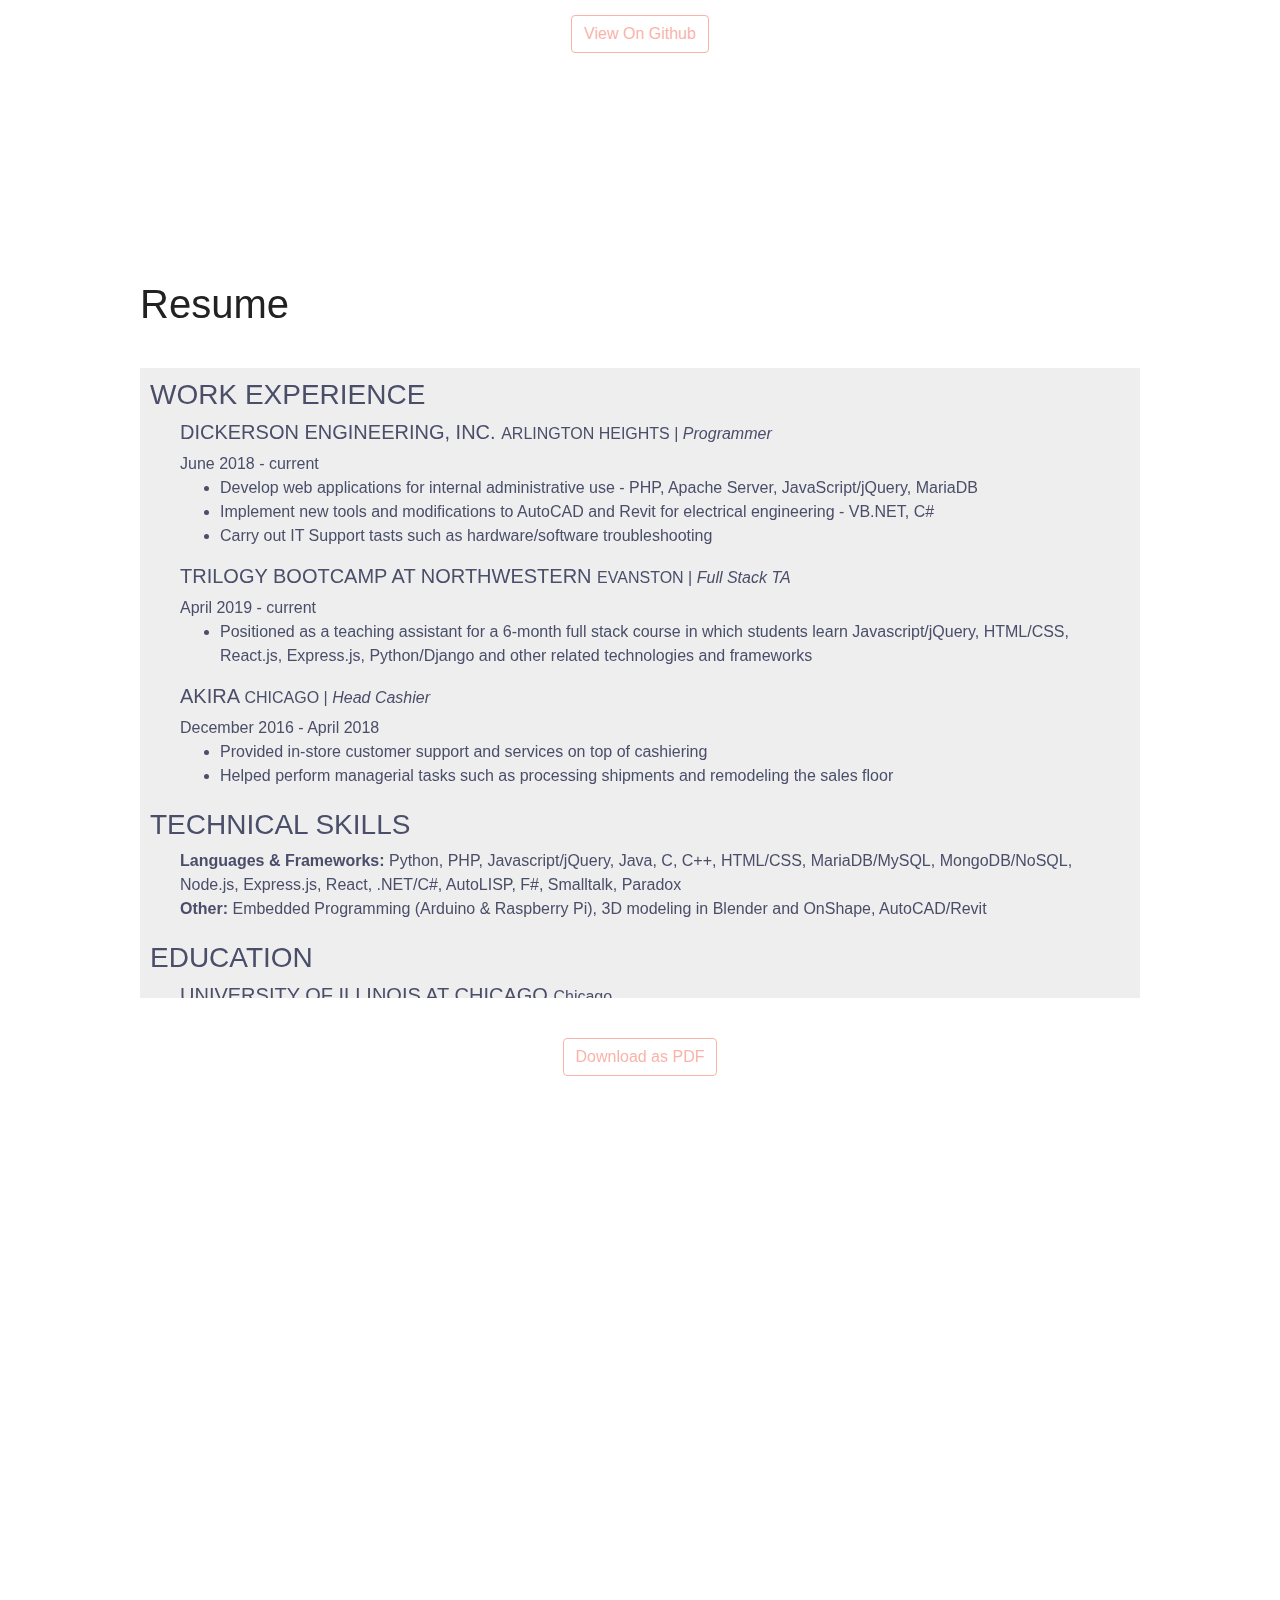
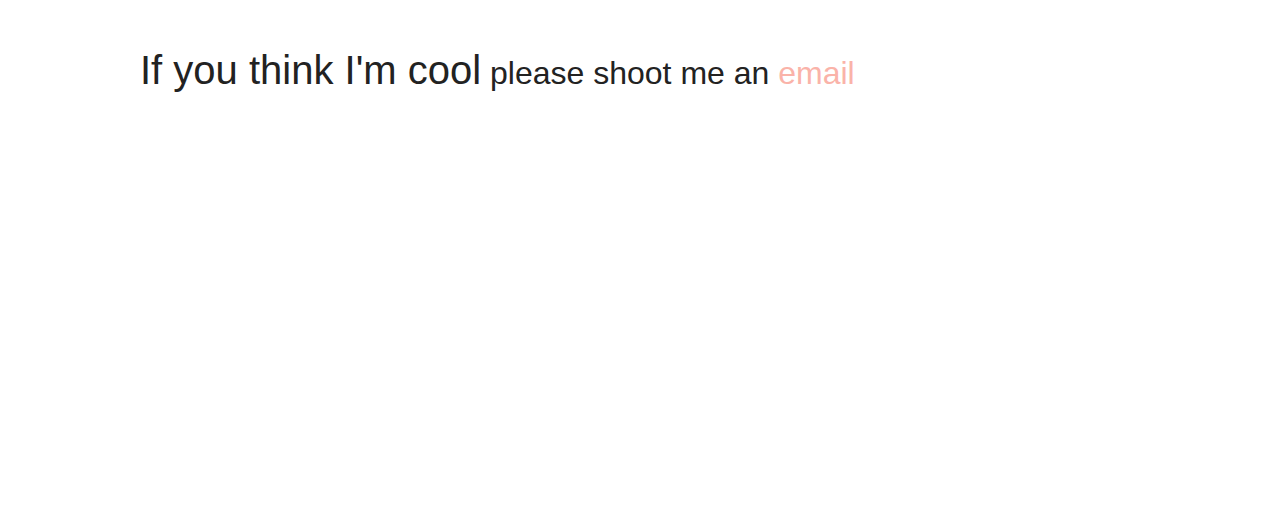
==== commit 118f7b89: "Merge branch 'master' of github.com:janellecueto/janellecueto.github.io" ====
--- a/index.html
+++ b/index.html
@@ -92,7 +92,7 @@
                 </div>
                 <div class="subject-footer">
                     <!-- <a class="btn btn-outline-pink" href="./projects.html">View All</a> -->
-                    <a class="btn btn-outline-pink" href="./pageNotFound.html">View All</a>
+                    <a class="btn btn-outline-pink" href="https://github.com/janellecueto/">View On Github</a>
                 </div>
             </section>
         </div>
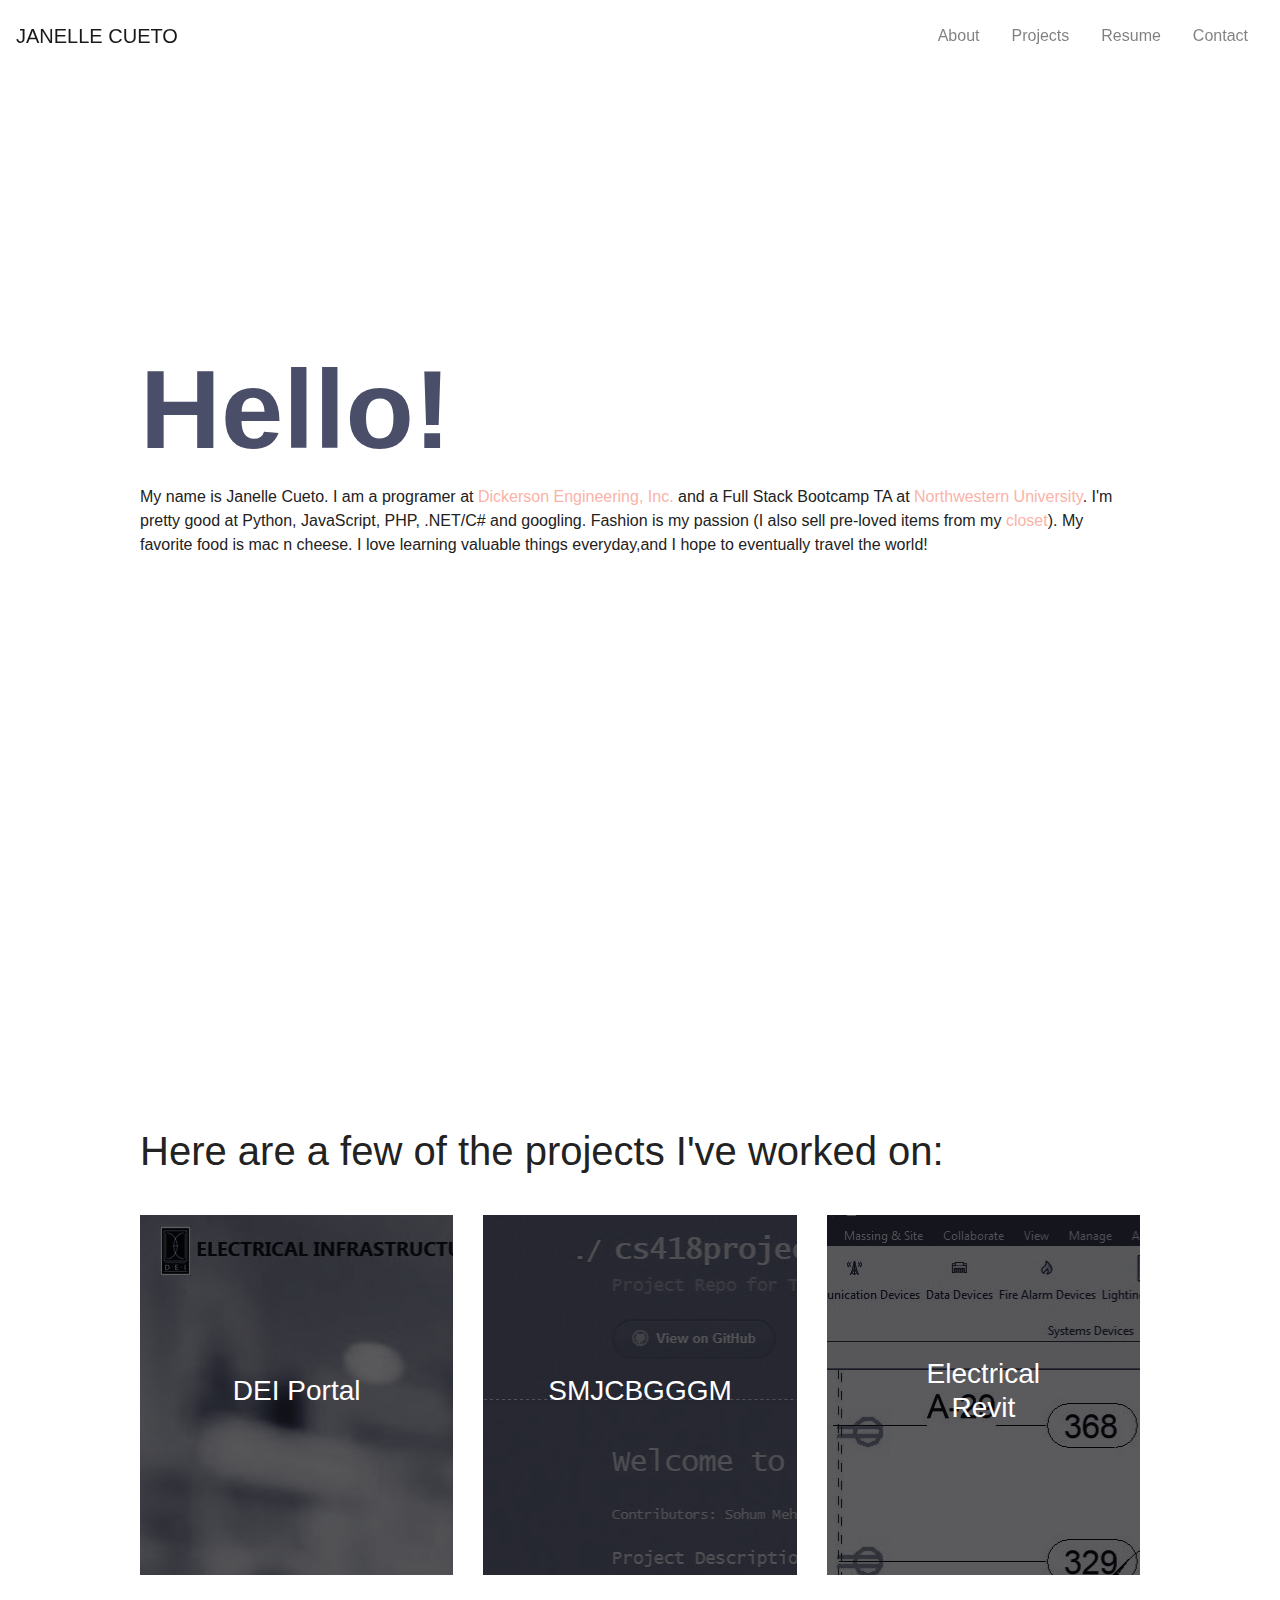
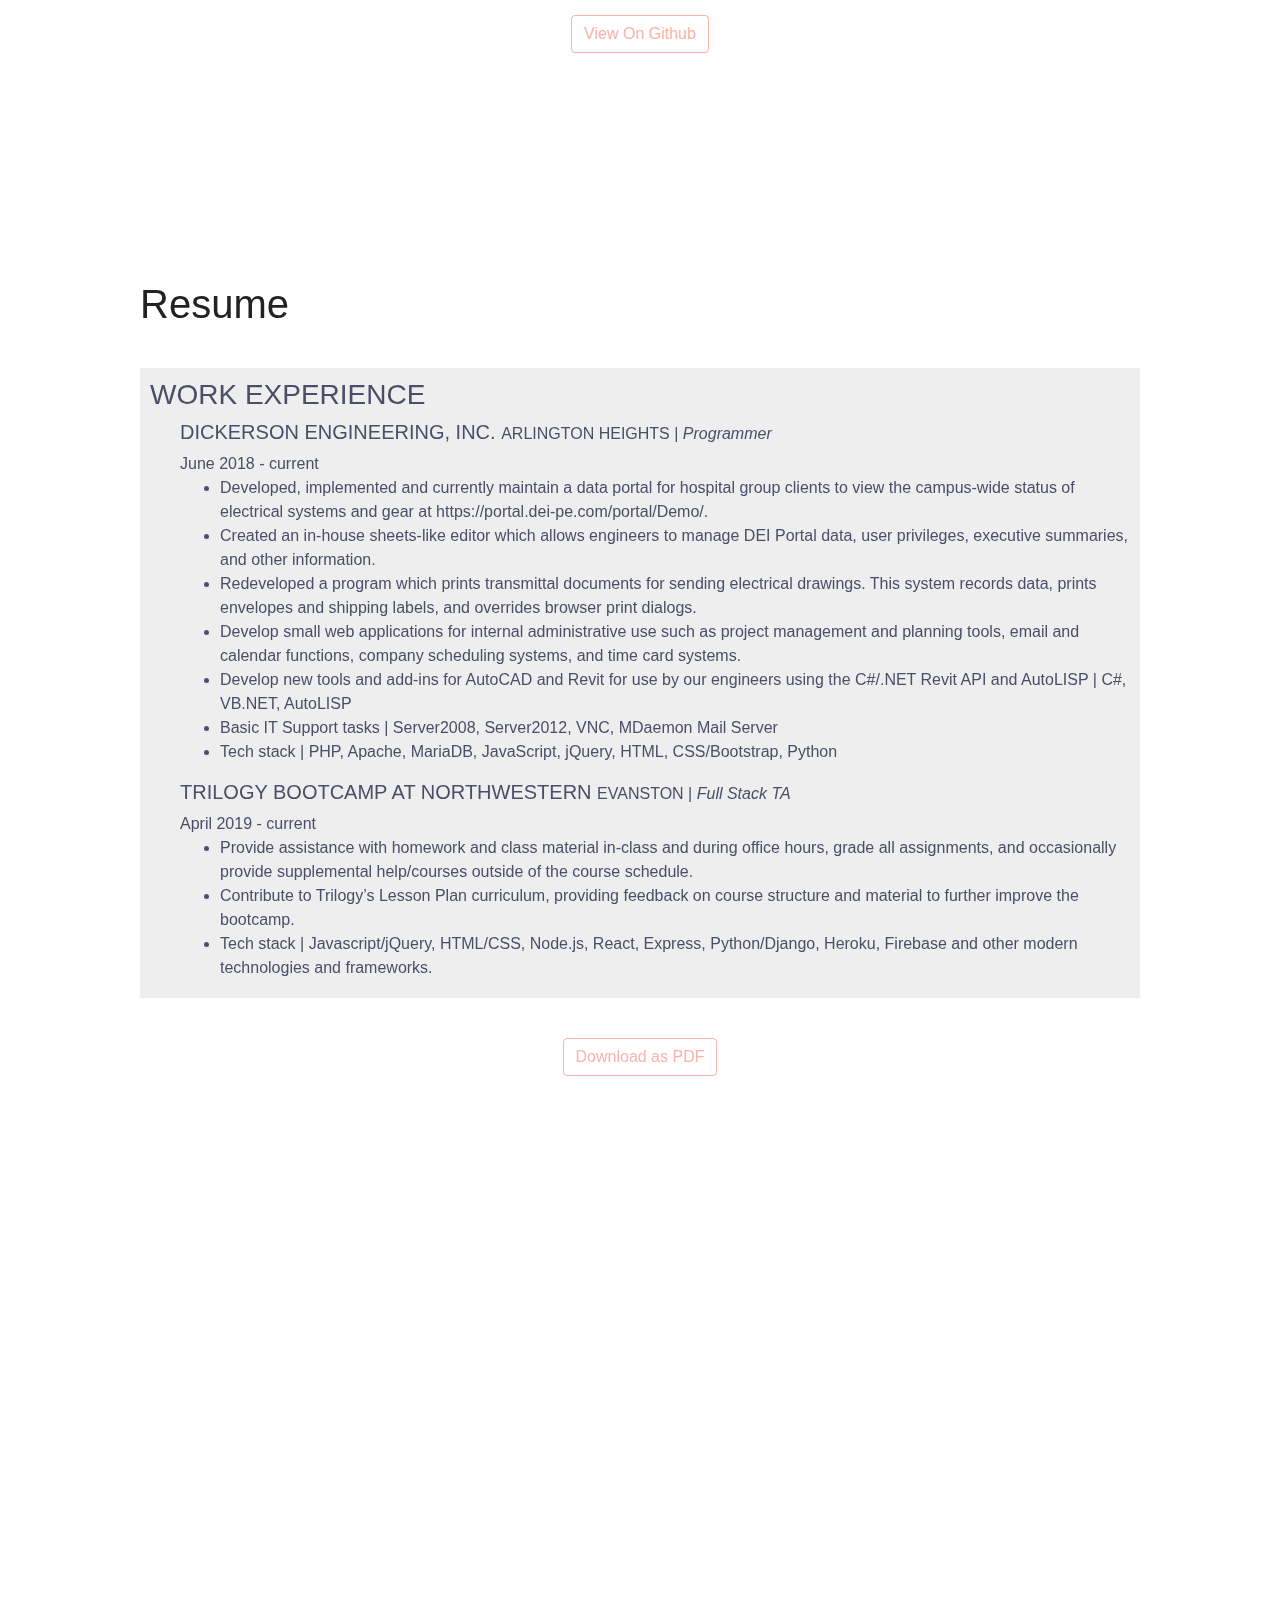
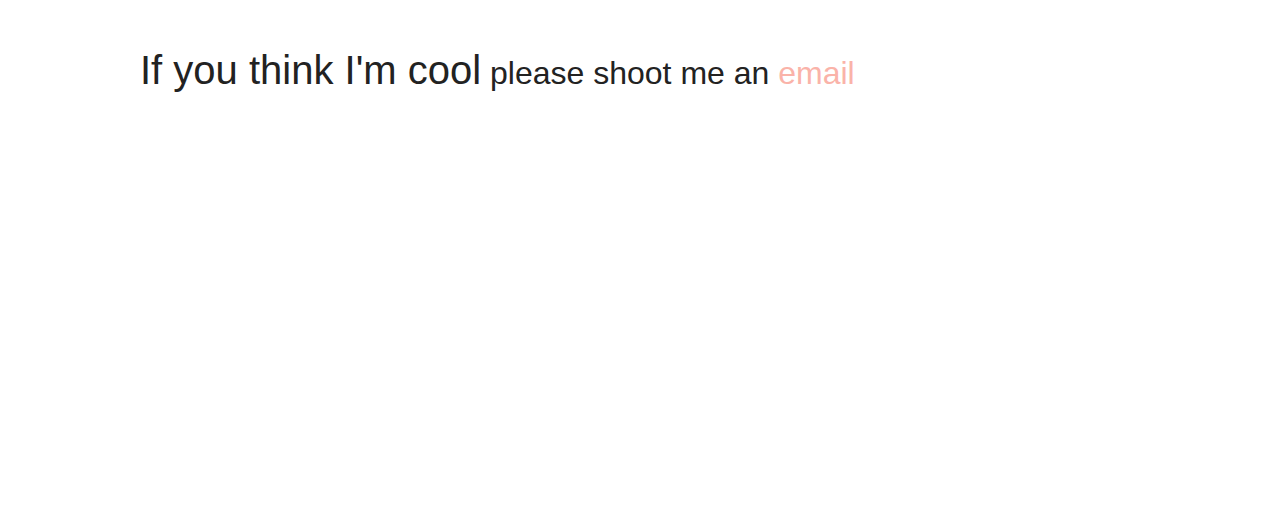
==== commit 58e0f4aa: "updated" ====
--- a/index.html
+++ b/index.html
@@ -69,7 +69,7 @@
                         <div class="bg-pic" id="pr1"></div>
                         <div class="front-vcenter">
                             <h3>DEI Portal</h3>
-                            <a class="btn btn-outline-pink" href="https://portal.dei-pe.com/hospital/demo" target="_blank">
+                            <a class="btn btn-outline-pink" href="https://portal.dei-pe.com/portal/Demo/" target="_blank">
                                 Explore</a>
                         </div>
                     </div>
@@ -115,9 +115,13 @@
                             <span>June 2018 - current</span>
                             <br>
                             <ul>
-                                <li>Develop web applications for internal administrative use - PHP, Apache Server, JavaScript/jQuery, MariaDB</li>
-                                <li>Implement new tools and modifications to AutoCAD and Revit for electrical engineering - VB.NET, C#</li>
-                                <li>Carry out IT Support tasts such as hardware/software troubleshooting</li>
+                                <li>Developed, implemented and currently maintain a data portal for hospital group clients to view the campus-wide status of electrical systems and gear at https://portal.dei-pe.com/portal/Demo/. </li>
+                                <li>Created an in-house sheets-like editor which allows engineers to manage DEI Portal data, user privileges, executive summaries, and other information. </li>
+                                <li>Redeveloped a program which prints transmittal documents for sending electrical drawings. This system records data, prints envelopes and shipping labels, and overrides browser print dialogs.</li>
+                                <li>Develop small web applications for internal administrative use such as project management and planning tools, email and calendar functions, company scheduling systems, and time card systems.</li>
+                                <li>Develop new tools and add-ins for AutoCAD and Revit for use by our engineers using the C#/.NET Revit API and AutoLISP | C#, VB.NET, AutoLISP</li>
+                                <li>Basic IT Support tasks | Server2008, Server2012, VNC, MDaemon Mail Server</li>
+                                <li>Tech stack | PHP, Apache, MariaDB, JavaScript, jQuery, HTML, CSS/Bootstrap, Python</li>
                             </ul>
                         </div>
                         <div class="res-tab">
@@ -129,9 +133,9 @@
                             <span>April 2019 - current</span>
                             <br>
                             <ul>
-                                <li>Positioned as a teaching assistant for a 6-month full stack course in which students learn
-                                    Javascript/jQuery, HTML/CSS, React.js, Express.js, Python/Django and other related technologies
-                                    and frameworks</li>
+                                <li>Provide assistance with homework and class material in-class and during office hours, grade all assignments, and occasionally provide supplemental help/courses outside of the course schedule.</li>
+                                <li>Contribute to Trilogy’s Lesson Plan curriculum, providing feedback on course structure and material to further improve the bootcamp.</li>
+                                <li>Tech stack | Javascript/jQuery, HTML/CSS, Node.js, React, Express, Python/Django, Heroku, Firebase and other modern technologies and frameworks.</li>
                             </ul>
                         </div>
                         <div class="res-tab">
@@ -178,45 +182,13 @@
                         <h3>PROJECTS & OTHER EXPERIENCE</h3>
                         <div class="res-tab">
                             <h5>
-                                <a href="https://portal.dei-pe.com/hospital/demo/" target="_blank" class="res-link">DEI HOSPITAL PORTAL</a>
-                                <small>|
-                                    <i>Full Stack</i>
-                                </small>
-                            </h5>
-                            <span>October 2018 - current</span>
-                            <br>
-                            <ul>
-                                <li>Created a portal which displays information on the state of a hospital’s
-                                    electrical gear for use by our clients.
-                                </li>
-                                <li>Implemented an in-house editor which manages portal data and client user privileges.
-                                </li>
-                                <li>
-                                    Tech stack: Javascript/jQuery, HTML, CSS, PHP, MariaDB, Apache Server
-                                </li>
-                            </ul>
-                        </div>
-                        <div class="res-tab">
-                            <h5>
-                                DEI REVIT ADD-INS
-                                <small>|<i>.NET/C# Developer</i></small>
-                            </h5>
-                            <span>January 2019 - current</span><br>
-                            <ul>
-                                <li>Explored the .NET Revit API and defined external commands to cater to electrical engineering
-                                    design. </li>
-                            </ul>
-                        </div>
-                        <div class="res-tab">
-                            <h5>
                                     <a href="https://nuknuk48.github.io/cs418project/" target="_blank" class="res-link">SMJCBGGGM</a> 
                                 <small> | <i>Python Developer</i></small>
                             </h5>
                             <span>January 2018 - May 2018</span><br>
                             <ul>
-                                <li>Collaborated with team members to create a web application visualizing data scraped from Yelp in
-                                     conjunction with other data collected on a specific area in Chicago. </li>
-                                <li>Tech stack: Javascript, Python(Pandas, BeautifulSoup, sodaPy, SkLearn), hosted on Github Pages</li>
+                                <li>Collaborated with team members to develop a web application visualizing data scraped from Yelp in conjunction with other data collected on a specific area in Chicago. </li>
+                                <li>Responsible for web scraping Yelp reviews, Chicago crime data retrieval, general data scrubbing, and providing the key visualizations of restaurant and crime data.</li>
                             </ul>
                         </div>
                         <div class="res-tab">
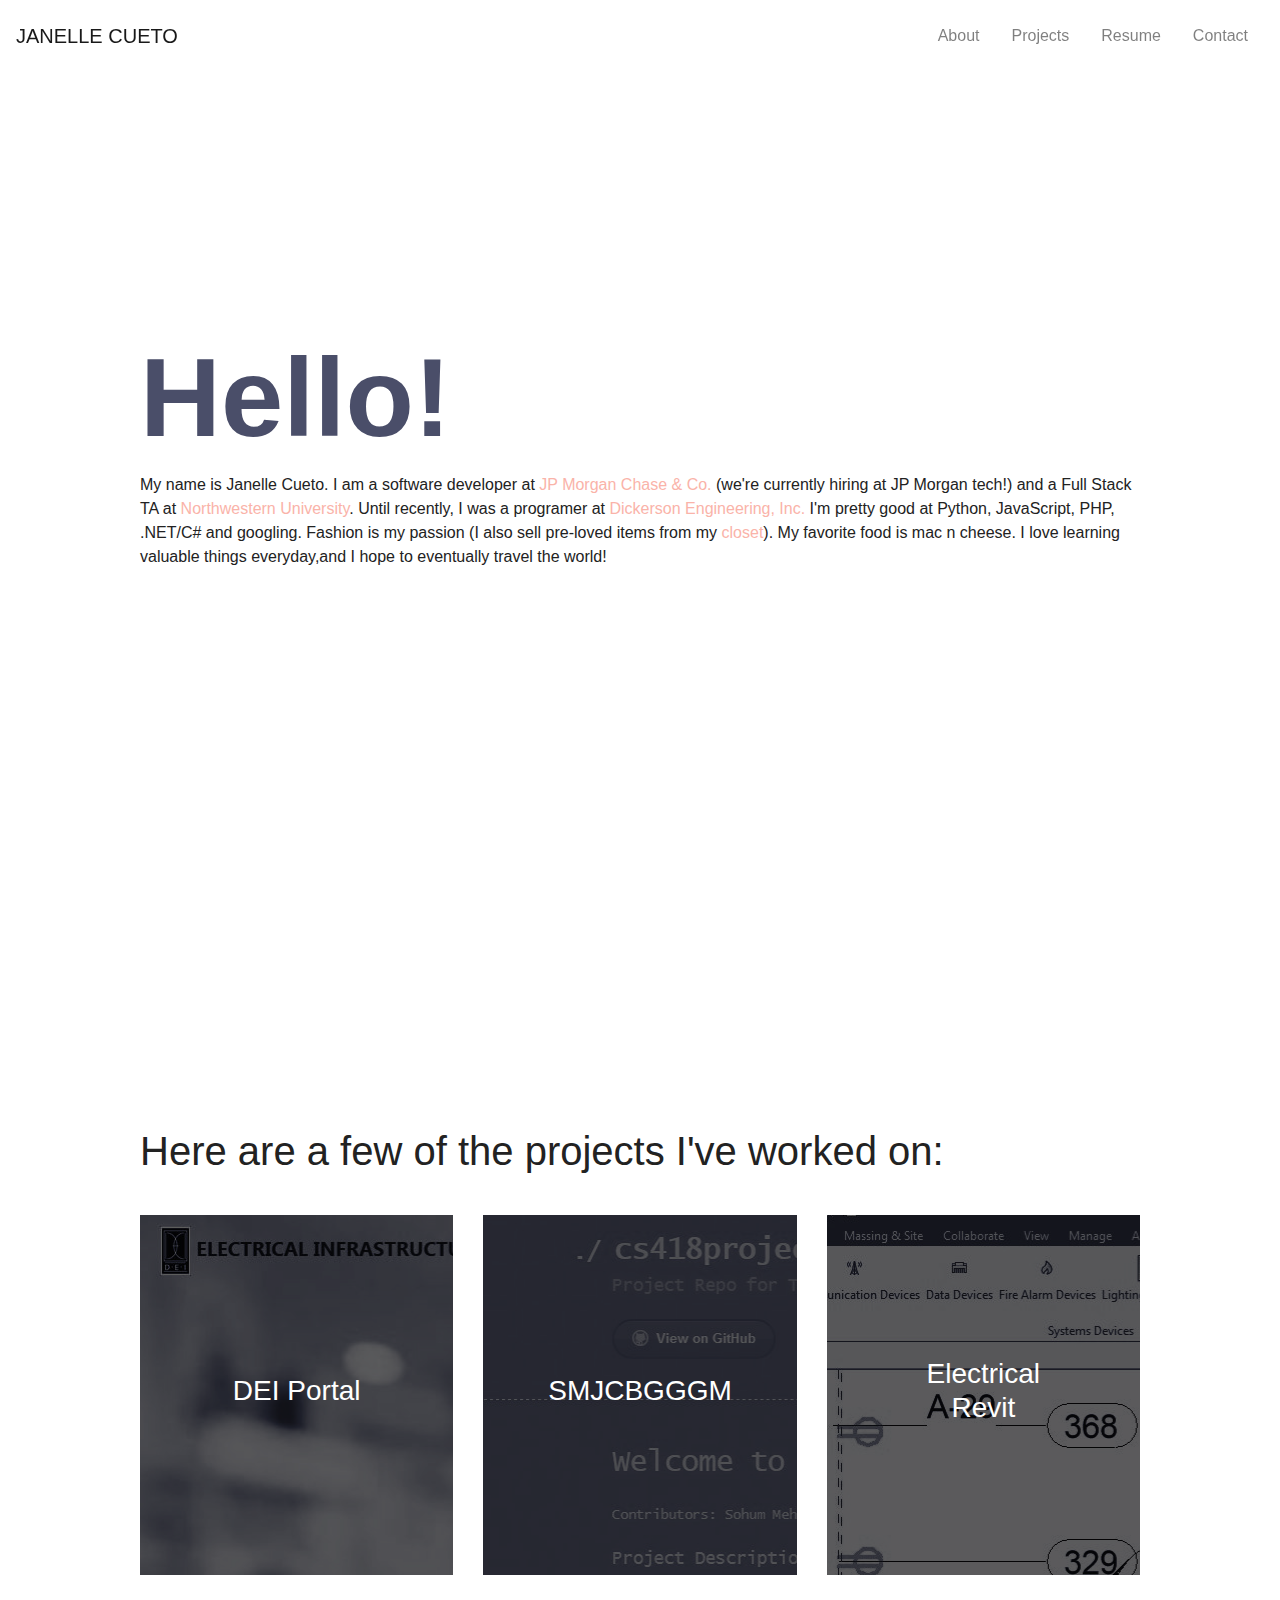
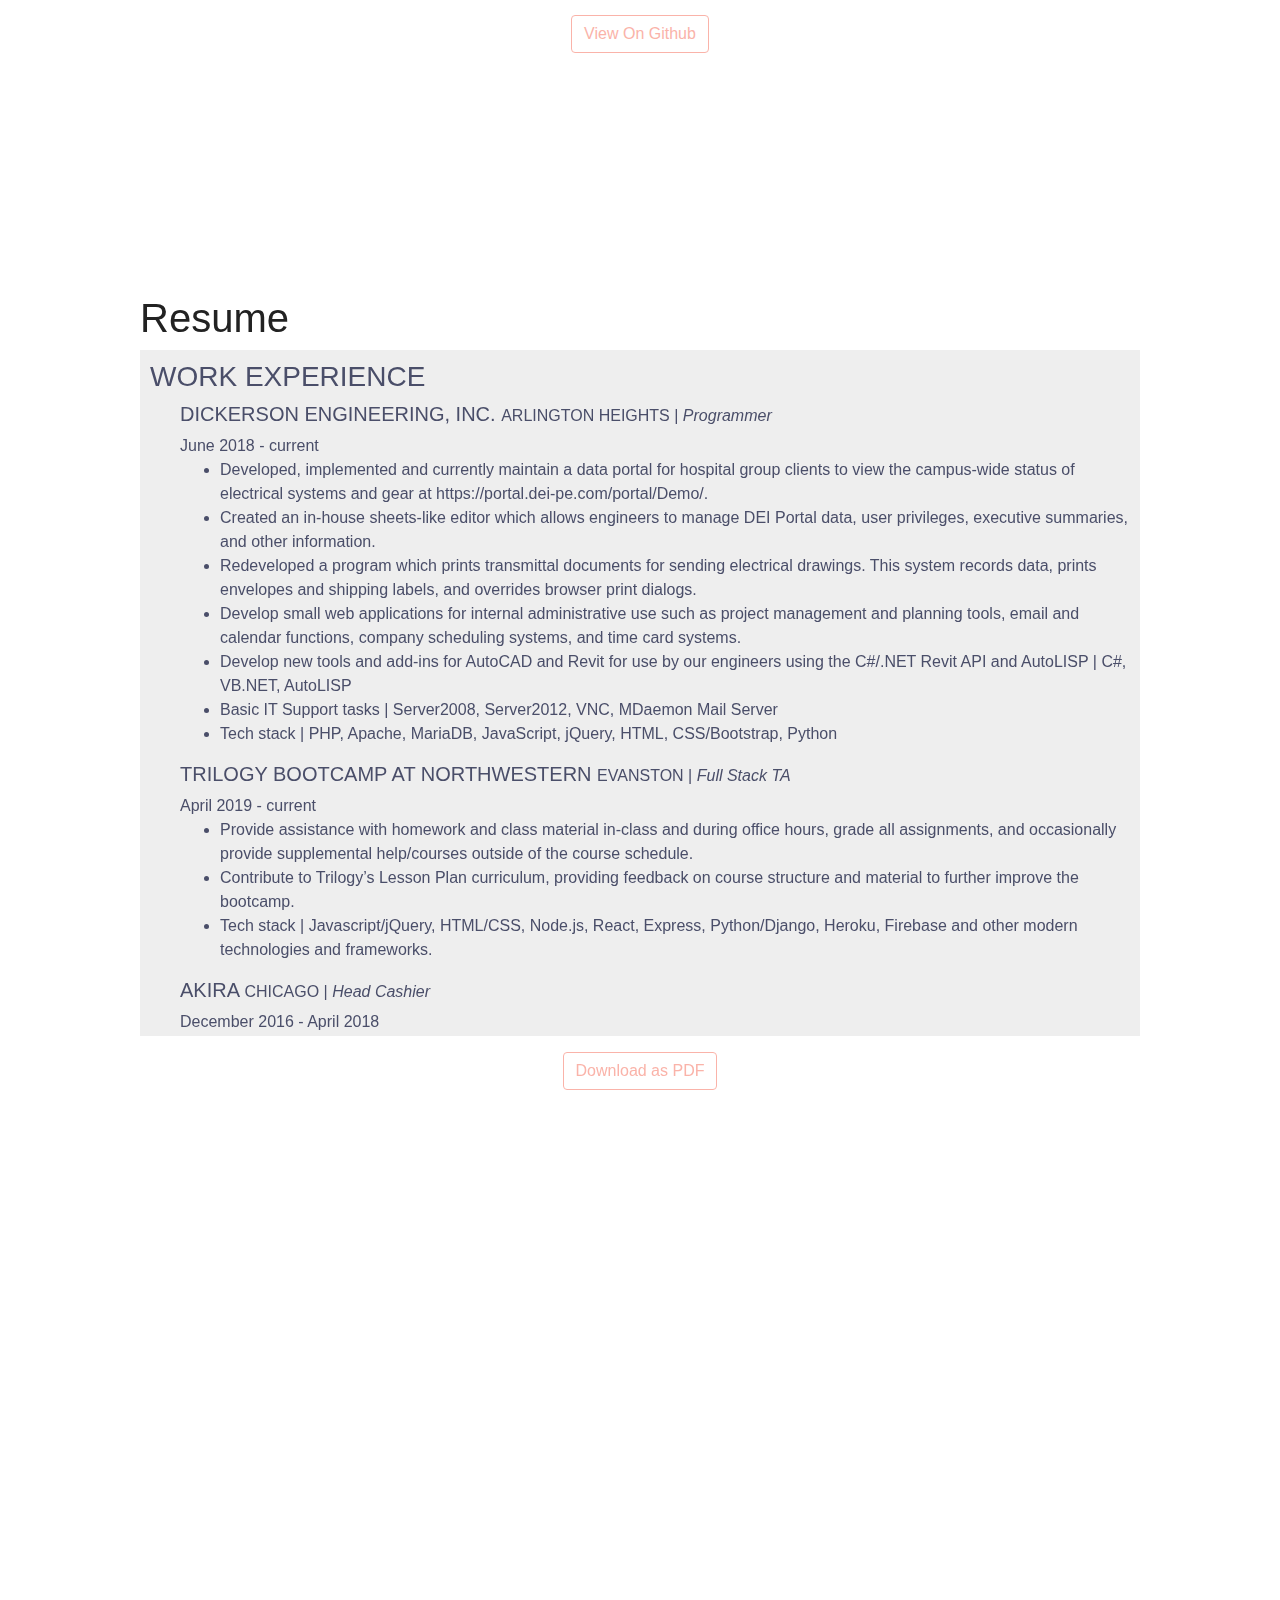
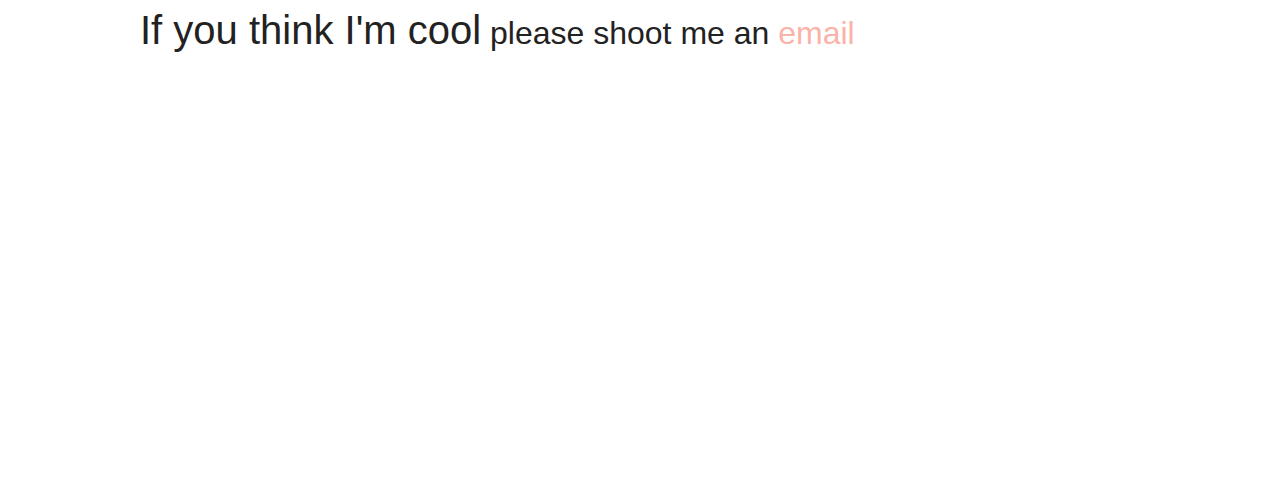
==== commit f567517f: "updated welcome paragraph and resume section styling" ====
--- a/index.html
+++ b/index.html
@@ -47,12 +47,14 @@
             <!-- <a name="1" class="snap-link"></a> -->
             <section id="welcome-inner" class="inner-vcenter">
                 <h1 class="big-blue">Hello!</h1>
-                <p>My name is Janelle Cueto. I am a
+                <p>My name is Janelle Cueto. I am a software developer at 
+                    <a href="https://jobs.jpmorganchase.com/" target="_blank">JP Morgan Chase & Co.</a> (we're currently 
+                    hiring at JP Morgan tech!) and a Full Stack TA at
+                    <a href="https://bootcamp.northwestern.edu/coding/" target="_blank">Northwestern University</a>.
+                    Until recently, I was a
                     <span class="welcome-link">programer</span>
-                    at
-                    <a href="www.dei-pe.com" target="_blank">Dickerson Engineering, Inc.</a> and a Full Stack Bootcamp TA at
-                    <a href="https://bootcamp.northwestern.edu/coding/" target="_blank">Northwestern University</a>. I'm pretty 
-                    good at Python, JavaScript, PHP, .NET/C# and googling. Fashion is my passion (I also sell pre-loved items 
+                    at <a href="www.dei-pe.com" target="_blank">Dickerson Engineering, Inc.</a>
+                     I'm pretty good at Python, JavaScript, PHP, .NET/C# and googling. Fashion is my passion (I also sell pre-loved items 
                     from my <a href="https://www.depop.com/janelli/" target="_blank">closet</a>). My favorite food is mac n 
                     cheese. I love learning valuable things everyday,and I hope to eventually travel the world!
                 </p>
--- a/assets/main.css
+++ b/assets/main.css
@@ -61,11 +61,13 @@
     height: 40vh;
 }
 /* #projects-inner > .row > .col{height: 100%;} */
-#resume-inner{display: block; height: 100%;}
+#resume-inner{display: block; height: 88%;}
+#resume-inner .subject-header{margin: 0;}
+#resume-inner .subject-footer{padding-top: 1rem;}
 #scrolling{
     display: block; 
     padding: 10px;
-    max-height: 70%; 
+    max-height: calc(100% - 106px); 
     color:  #4a4e69;
     /* color: white; */
     overflow-x: auto;
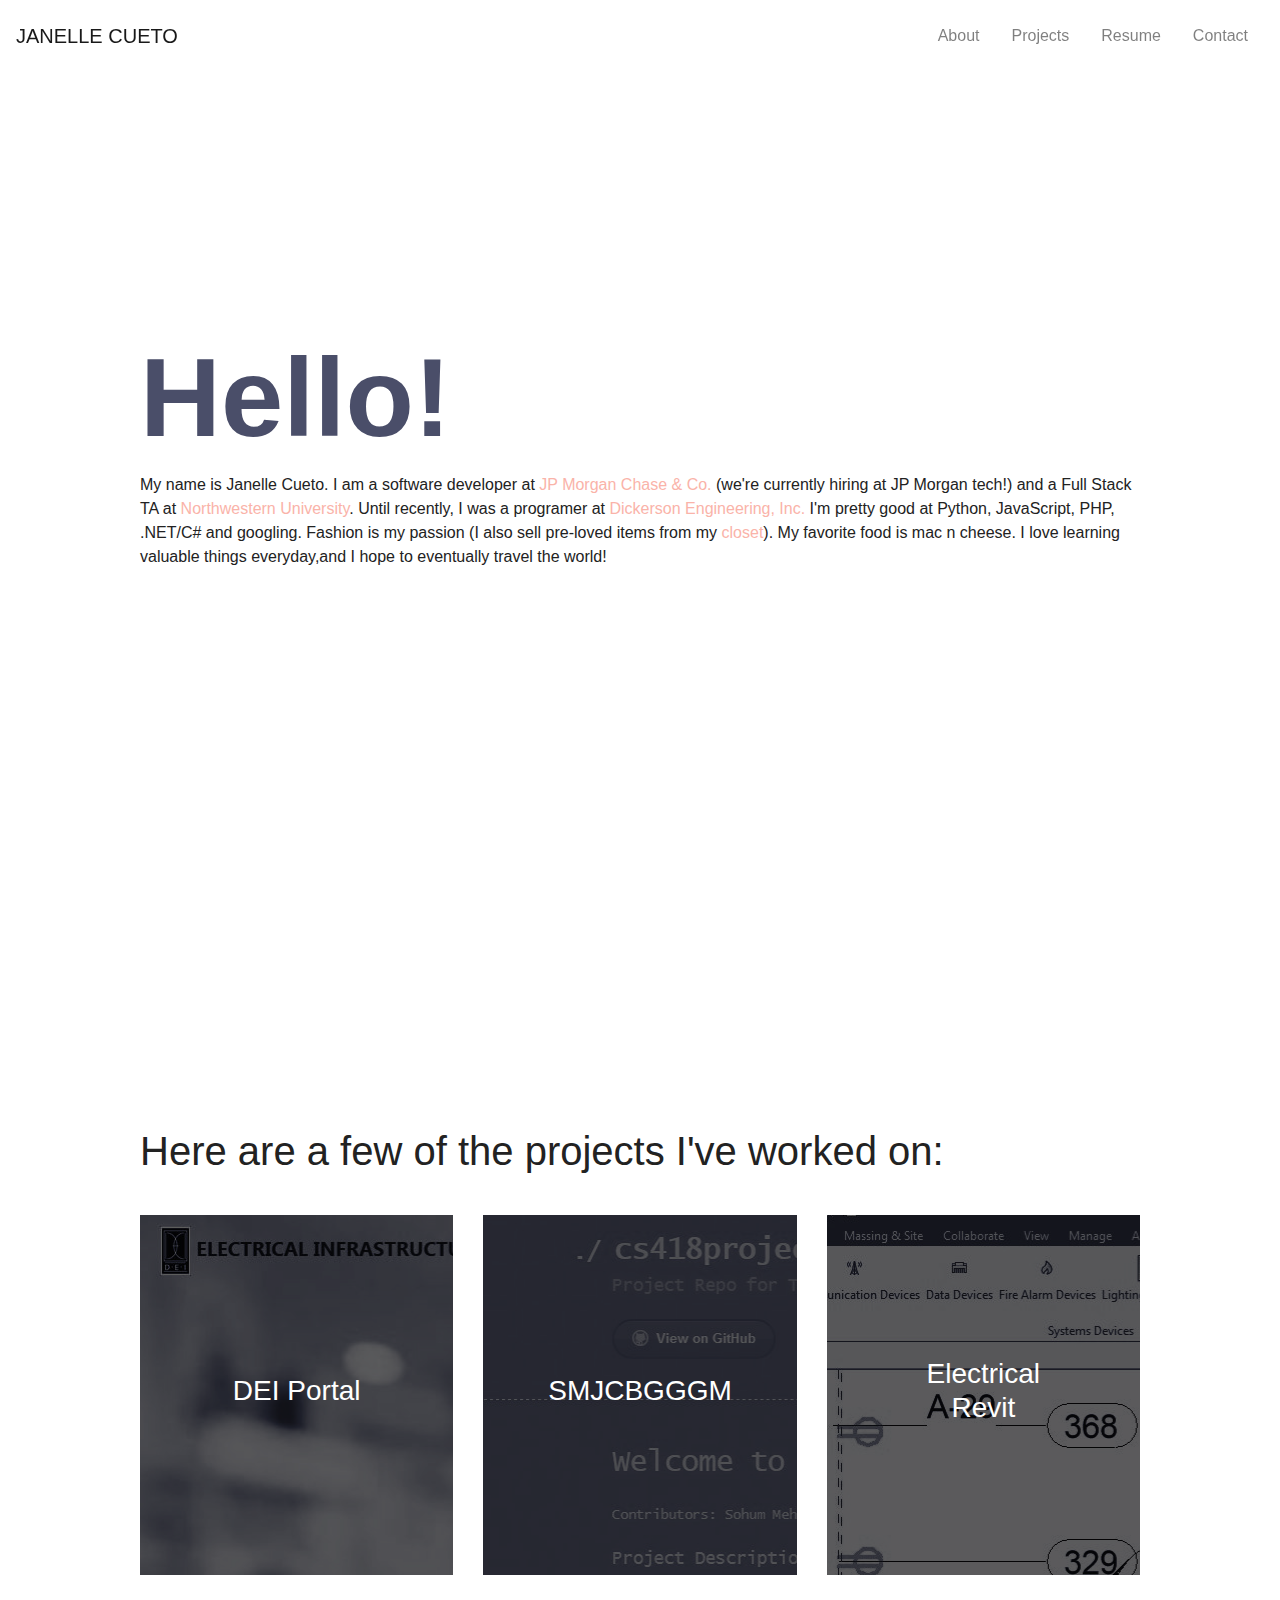
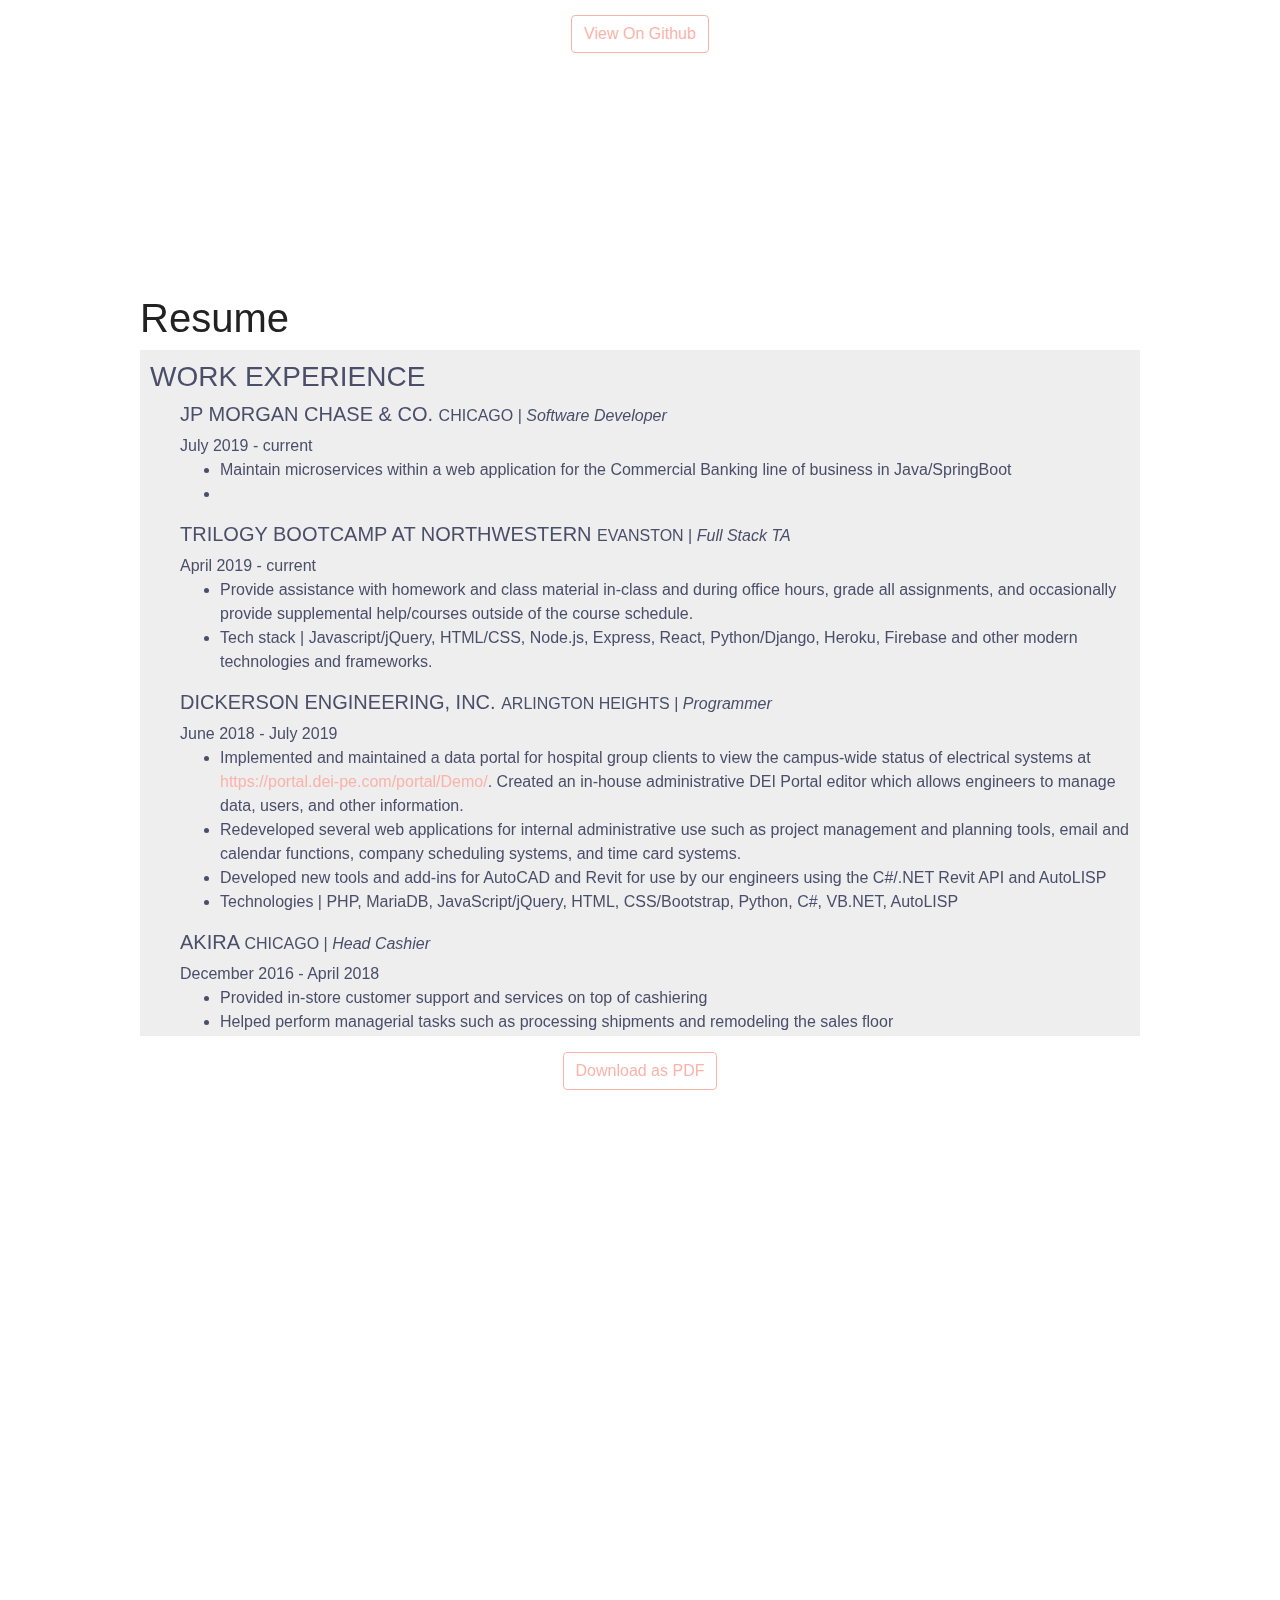
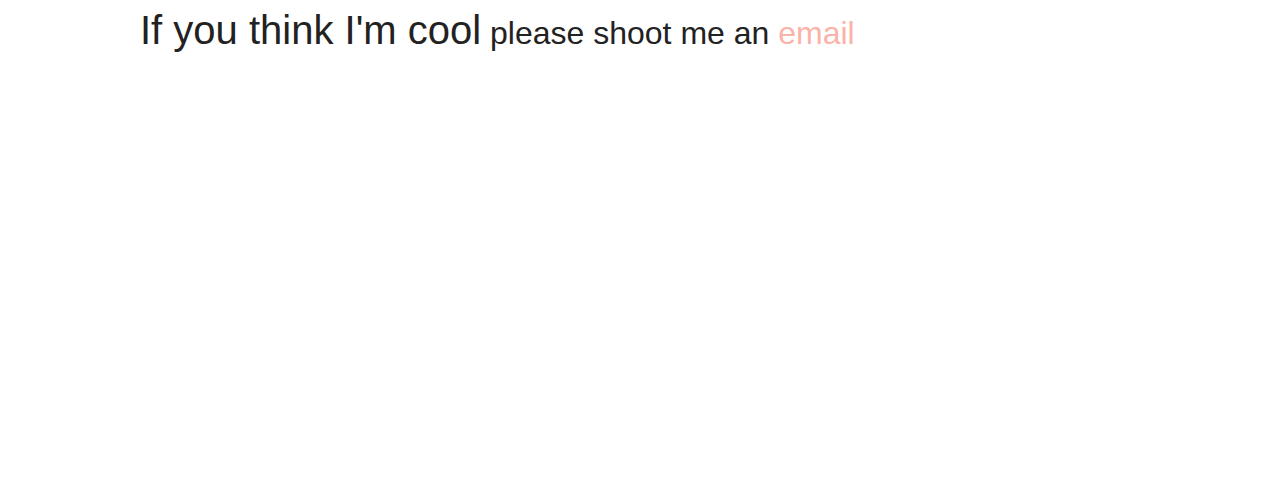
==== commit aad13dc6: "updated resume text" ====
--- a/index.html
+++ b/index.html
@@ -109,35 +109,54 @@
                     <section class="res-sec">
                         <h3>WORK EXPERIENCE</h3>
                         <div class="res-tab">
+                            <h5>JP MORGAN CHASE & CO.
+                                <small>CHICAGO |
+                                    <i>Software Developer</i>
+                                </small>
+                            </h5>  
+                            <span>July 2019 - current</span><br>
+                            <ul>
+                                <li>Maintain microservices within a web application for the Commercial Banking line of business 
+                                    in Java/SpringBoot</li>
+                                <li></li>
+                            </ul>
+                                
+                        </div>
+                        <div class="res-tab">
+                            <h5>TRILOGY BOOTCAMP AT NORTHWESTERN
+                                <small>EVANSTON |
+                                    <i>Full Stack TA</i>
+                                </small>
+                            </h5>
+                            <span>April 2019 - current</span>
+                            <br>
+                            <ul>
+                                <li>Provide assistance with homework and class material in-class and during office hours, 
+                                    grade all assignments, and occasionally provide supplemental help/courses outside of the 
+                                    course schedule.</li>
+                                <li>Tech stack | Javascript/jQuery, HTML/CSS, Node.js, Express, React, Python/Django, Heroku, 
+                                    Firebase and other modern technologies and frameworks.</li>
+                            </ul>
+                        </div>
+                        <div class="res-tab">
                             <h5>DICKERSON ENGINEERING, INC.
                                 <small>ARLINGTON HEIGHTS |
                                     <i>Programmer</i>
                                 </small>
                             </h5>
-                            <span>June 2018 - current</span>
-                            <br>
-                            <ul>
-                                <li>Developed, implemented and currently maintain a data portal for hospital group clients to view the campus-wide status of electrical systems and gear at https://portal.dei-pe.com/portal/Demo/. </li>
-                                <li>Created an in-house sheets-like editor which allows engineers to manage DEI Portal data, user privileges, executive summaries, and other information. </li>
-                                <li>Redeveloped a program which prints transmittal documents for sending electrical drawings. This system records data, prints envelopes and shipping labels, and overrides browser print dialogs.</li>
-                                <li>Develop small web applications for internal administrative use such as project management and planning tools, email and calendar functions, company scheduling systems, and time card systems.</li>
-                                <li>Develop new tools and add-ins for AutoCAD and Revit for use by our engineers using the C#/.NET Revit API and AutoLISP | C#, VB.NET, AutoLISP</li>
-                                <li>Basic IT Support tasks | Server2008, Server2012, VNC, MDaemon Mail Server</li>
-                                <li>Tech stack | PHP, Apache, MariaDB, JavaScript, jQuery, HTML, CSS/Bootstrap, Python</li>
-                            </ul>
-                        </div>
-                        <div class="res-tab">
-                            <h5>TRILOGY BOOTCAMP AT NORTHWESTERN
-                                <small>EVANSTON |
-                                    <i>Full Stack TA</i>
-                                </small>
-                            </h5>
-                            <span>April 2019 - current</span>
-                            <br>
-                            <ul>
-                                <li>Provide assistance with homework and class material in-class and during office hours, grade all assignments, and occasionally provide supplemental help/courses outside of the course schedule.</li>
-                                <li>Contribute to Trilogy’s Lesson Plan curriculum, providing feedback on course structure and material to further improve the bootcamp.</li>
-                                <li>Tech stack | Javascript/jQuery, HTML/CSS, Node.js, React, Express, Python/Django, Heroku, Firebase and other modern technologies and frameworks.</li>
+                            <span>June 2018 - July 2019</span>
+                            <br>
+                            <ul>
+                                <li>Implemented and maintained a data portal for hospital group clients to view the campus-wide status 
+                                    of electrical systems at 
+                                    <a href="https://portal.dei-pe.com/portal/Demo/" target="_blank">https://portal.dei-pe.com/portal/Demo/</a>. 
+                                    Created an in-house administrative DEI Portal editor which allows engineers to manage data, users, 
+                                    and other information.</li>
+                                <li>Redeveloped several web applications for internal administrative use such as project management and 
+                                    planning tools, email and calendar functions, company scheduling systems, and time card systems.</li>
+                                <li>Developed new tools and add-ins for AutoCAD and Revit for use by our engineers using the C#/.NET Revit 
+                                    API and AutoLISP</li>
+                                <li>Technologies | PHP, MariaDB, JavaScript/jQuery, HTML, CSS/Bootstrap, Python, C#, VB.NET, AutoLISP</li>
                             </ul>
                         </div>
                         <div class="res-tab">
@@ -170,17 +189,6 @@
                         </div>
                     </section>
                     <section class="res-sec">
-                        <h3>EDUCATION</h3>
-                        <div class="res-tab">
-                            <h5>UNIVERSITY OF ILLINOIS AT CHICAGO
-                                <small>Chicago</small>
-                            </h5>
-                            <span>August 2014 - May 2018</span>
-                            <br>
-                            <span>Bachelor of Science in Computer Science / GPA: 3.4/4.0</span>
-                        </div>
-                    </section>
-                    <section class="res-sec">
                         <h3>PROJECTS & OTHER EXPERIENCE</h3>
                         <div class="res-tab">
                             <h5>
@@ -203,6 +211,17 @@
                                 <li>Worked with a small team to create a virtual reality simulation for the HTC Vive.</li>
                                 <li>Tech stack: C#(MonoDevelop - Unity5 Game Engine)</li>
                             </ul>
+                        </div>
+                    </section>
+                    <section class="res-sec">
+                        <h3>EDUCATION</h3>
+                        <div class="res-tab">
+                            <h5>UNIVERSITY OF ILLINOIS AT CHICAGO
+                                <small>Chicago</small>
+                            </h5>
+                            <span>August 2014 - May 2018</span>
+                            <br>
+                            <span>Bachelor of Science in Computer Science / GPA: 3.4/4.0</span>
                         </div>
                     </section>
                 </div>
